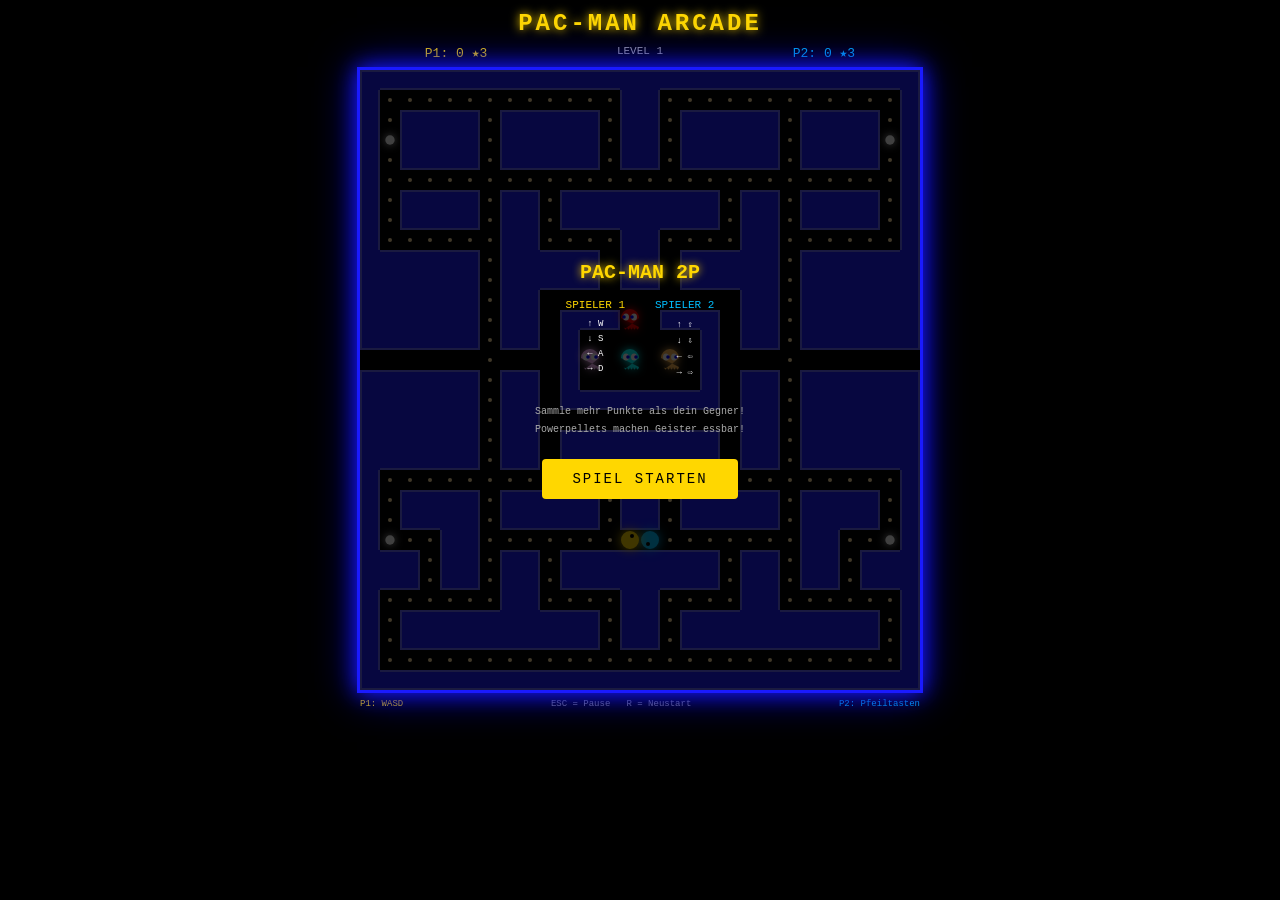
==== pacman.html @ 54b146ce "Add 2-player Pacman arcade game (browser-playable) Single-file HTML/CSS/JS implementation of a class" ====
<!DOCTYPE html>
<html lang="de">
<head>
<meta charset="UTF-8">
<meta name="viewport" content="width=device-width, initial-scale=1.0">
<title>Pacman Arcade - 2 Spieler</title>
<style>
  * { margin: 0; padding: 0; box-sizing: border-box; }
  body {
    background: #000;
    display: flex;
    flex-direction: column;
    align-items: center;
    justify-content: flex-start;
    min-height: 100vh;
    font-family: 'Press Start 2P', 'Courier New', monospace;
    color: #fff;
    padding: 10px;
  }
  h1 {
    color: #FFD700;
    font-size: 24px;
    text-align: center;
    margin-bottom: 8px;
    text-shadow: 0 0 10px #FFD700;
    letter-spacing: 3px;
  }
  #scoreboard {
    display: flex;
    justify-content: space-around;
    width: 560px;
    margin-bottom: 6px;
    font-size: 13px;
  }
  .player1-score { color: #FFD700; }
  .player2-score { color: #00BFFF; }
  #game-container {
    position: relative;
    border: 3px solid #1a1aff;
    box-shadow: 0 0 20px #1a1aff, 0 0 40px #0000aa;
  }
  canvas { display: block; }
  #overlay {
    position: absolute;
    top: 0; left: 0; right: 0; bottom: 0;
    display: flex;
    flex-direction: column;
    align-items: center;
    justify-content: center;
    background: rgba(0,0,0,0.75);
    z-index: 10;
  }
  #overlay h2 {
    font-size: 20px;
    margin-bottom: 15px;
    color: #FFD700;
    text-shadow: 0 0 8px #FFD700;
  }
  #overlay .subtitle {
    font-size: 10px;
    color: #aaa;
    margin-bottom: 20px;
    line-height: 1.8;
    text-align: center;
  }
  #overlay .controls-info {
    display: flex;
    gap: 30px;
    margin-bottom: 20px;
    font-size: 9px;
  }
  .ctrl-block { text-align: center; }
  .ctrl-block span { display: block; margin-bottom: 5px; }
  .ctrl-block .player-label { font-size: 11px; margin-bottom: 8px; }
  #start-btn {
    background: #FFD700;
    color: #000;
    border: none;
    padding: 12px 30px;
    font-size: 14px;
    font-family: inherit;
    cursor: pointer;
    border-radius: 4px;
    letter-spacing: 2px;
    text-transform: uppercase;
    transition: all 0.2s;
  }
  #start-btn:hover { background: #fff; box-shadow: 0 0 15px #FFD700; }
  #controls-bar {
    display: flex;
    justify-content: space-between;
    width: 560px;
    margin-top: 6px;
    font-size: 9px;
    color: #555;
  }
  .p1-ctrl { color: #FFD700; }
  .p2-ctrl { color: #00BFFF; }
  #level-display {
    text-align: center;
    font-size: 11px;
    color: #aaa;
    margin-bottom: 4px;
  }
</style>
</head>
<body>
<h1>PAC-MAN ARCADE</h1>
<div id="scoreboard">
  <div class="player1-score">P1: <span id="score1">0</span> &#9733;<span id="lives1">3</span></div>
  <div id="level-display">LEVEL <span id="level-num">1</span></div>
  <div class="player2-score">P2: <span id="score2">0</span> &#9733;<span id="lives2">3</span></div>
</div>
<div id="game-container">
  <canvas id="gameCanvas" width="560" height="620"></canvas>
  <div id="overlay">
    <h2>PAC-MAN 2P</h2>
    <div class="controls-info">
      <div class="ctrl-block">
        <span class="player-label" style="color:#FFD700">SPIELER 1</span>
        <span>&#8593; W</span>
        <span>&#8595; S</span>
        <span>&#8592; A</span>
        <span>&#8594; D</span>
      </div>
      <div class="ctrl-block">
        <span class="player-label" style="color:#00BFFF">SPIELER 2</span>
        <span>&#8593; &#8679;</span>
        <span>&#8595; &#8681;</span>
        <span>&#8592; &#8678;</span>
        <span>&#8594; &#8680;</span>
      </div>
    </div>
    <div class="subtitle">Sammle mehr Punkte als dein Gegner!<br>Powerpellets machen Geister essbar!</div>
    <button id="start-btn" onclick="startGame()">SPIEL STARTEN</button>
  </div>
</div>
<div id="controls-bar">
  <span class="p1-ctrl">P1: WASD</span>
  <span style="color:#888">ESC = Pause &nbsp; R = Neustart</span>
  <span class="p2-ctrl">P2: Pfeiltasten</span>
</div>

<script>
const canvas = document.getElementById('gameCanvas');
const ctx = canvas.getContext('2d');
const TILE = 20;
const COLS = 28;
const ROWS = 31;

// 0=empty, 1=wall, 2=dot, 3=power, 4=ghost-house, 5=empty-no-dot
const MAP_TEMPLATE = [
  [1,1,1,1,1,1,1,1,1,1,1,1,1,1,1,1,1,1,1,1,1,1,1,1,1,1,1,1],
  [1,2,2,2,2,2,2,2,2,2,2,2,2,1,1,2,2,2,2,2,2,2,2,2,2,2,2,1],
  [1,2,1,1,1,1,2,1,1,1,1,1,2,1,1,2,1,1,1,1,1,2,1,1,1,1,2,1],
  [1,3,1,1,1,1,2,1,1,1,1,1,2,1,1,2,1,1,1,1,1,2,1,1,1,1,3,1],
  [1,2,1,1,1,1,2,1,1,1,1,1,2,1,1,2,1,1,1,1,1,2,1,1,1,1,2,1],
  [1,2,2,2,2,2,2,2,2,2,2,2,2,2,2,2,2,2,2,2,2,2,2,2,2,2,2,1],
  [1,2,1,1,1,1,2,1,1,2,1,1,1,1,1,1,1,1,2,1,1,2,1,1,1,1,2,1],
  [1,2,1,1,1,1,2,1,1,2,1,1,1,1,1,1,1,1,2,1,1,2,1,1,1,1,2,1],
  [1,2,2,2,2,2,2,1,1,2,2,2,2,1,1,2,2,2,2,1,1,2,2,2,2,2,2,1],
  [1,1,1,1,1,1,2,1,1,1,1,1,5,1,1,5,1,1,1,1,1,2,1,1,1,1,1,1],
  [1,1,1,1,1,1,2,1,1,1,1,1,5,1,1,5,1,1,1,1,1,2,1,1,1,1,1,1],
  [1,1,1,1,1,1,2,1,1,5,5,5,5,5,5,5,5,5,5,1,1,2,1,1,1,1,1,1],
  [1,1,1,1,1,1,2,1,1,5,1,1,1,4,4,1,1,1,5,1,1,2,1,1,1,1,1,1],
  [1,1,1,1,1,1,2,1,1,5,1,4,4,4,4,4,4,1,5,1,1,2,1,1,1,1,1,1],
  [5,5,5,5,5,5,2,5,5,5,1,4,4,4,4,4,4,1,5,5,5,2,5,5,5,5,5,5],
  [1,1,1,1,1,1,2,1,1,5,1,4,4,4,4,4,4,1,5,1,1,2,1,1,1,1,1,1],
  [1,1,1,1,1,1,2,1,1,5,1,1,1,1,1,1,1,1,5,1,1,2,1,1,1,1,1,1],
  [1,1,1,1,1,1,2,1,1,5,5,5,5,5,5,5,5,5,5,1,1,2,1,1,1,1,1,1],
  [1,1,1,1,1,1,2,1,1,5,1,1,1,1,1,1,1,1,5,1,1,2,1,1,1,1,1,1],
  [1,1,1,1,1,1,2,1,1,5,1,1,1,1,1,1,1,1,5,1,1,2,1,1,1,1,1,1],
  [1,2,2,2,2,2,2,2,2,2,2,2,2,1,1,2,2,2,2,2,2,2,2,2,2,2,2,1],
  [1,2,1,1,1,1,2,1,1,1,1,1,2,1,1,2,1,1,1,1,1,2,1,1,1,1,2,1],
  [1,2,1,1,1,1,2,1,1,1,1,1,2,1,1,2,1,1,1,1,1,2,1,1,1,1,2,1],
  [1,3,2,2,1,1,2,2,2,2,2,2,2,5,5,2,2,2,2,2,2,2,1,1,2,2,3,1],
  [1,1,1,2,1,1,2,1,1,2,1,1,1,1,1,1,1,1,2,1,1,2,1,1,2,1,1,1],
  [1,1,1,2,1,1,2,1,1,2,1,1,1,1,1,1,1,1,2,1,1,2,1,1,2,1,1,1],
  [1,2,2,2,2,2,2,1,1,2,2,2,2,1,1,2,2,2,2,1,1,2,2,2,2,2,2,1],
  [1,2,1,1,1,1,1,1,1,1,1,1,2,1,1,2,1,1,1,1,1,1,1,1,1,1,2,1],
  [1,2,1,1,1,1,1,1,1,1,1,1,2,1,1,2,1,1,1,1,1,1,1,1,1,1,2,1],
  [1,2,2,2,2,2,2,2,2,2,2,2,2,2,2,2,2,2,2,2,2,2,2,2,2,2,2,1],
  [1,1,1,1,1,1,1,1,1,1,1,1,1,1,1,1,1,1,1,1,1,1,1,1,1,1,1,1],
];

let map = [];
let totalDots = 0;
let dotsEaten = 0;
let level = 1;
let gameRunning = false;
let paused = false;
let animFrame = null;
let lastTime = 0;

// Players
let p1, p2;
// Ghosts
let ghosts = [];

const GHOST_COLORS = ['#FF0000','#FFB8FF','#00FFFF','#FFB852'];
const GHOST_NAMES = ['Blinky','Pinky','Inky','Clyde'];

function initMap() {
  map = MAP_TEMPLATE.map(row => [...row]);
  totalDots = 0;
  dotsEaten = 0;
  for (let r = 0; r < ROWS; r++)
    for (let c = 0; c < COLS; c++)
      if (map[r][c] === 2 || map[r][c] === 3) totalDots++;
}

function createPlayer(col, row, color, keyUp, keyDown, keyLeft, keyRight) {
  return {
    x: col * TILE + TILE/2, y: row * TILE + TILE/2,
    col, row,
    dir: {x:0,y:0}, nextDir: {x:0,y:0},
    color, speed: 2,
    score: 0, lives: 3,
    dead: false, deathTimer: 0,
    mouthAngle: 0, mouthDir: 1,
    powerTimer: 0,
    keyUp, keyDown, keyLeft, keyRight,
    respawnCol: col, respawnRow: row,
    moving: false
  };
}

function createGhost(col, row, color, name, idx) {
  return {
    x: col * TILE + TILE/2, y: row * TILE + TILE/2,
    col, row,
    dir: {x:1,y:0},
    color, name, idx,
    speed: 1.5,
    mode: 'scatter', // scatter, chase, frightened, eaten
    modeTimer: 0,
    homeCol: col, homeRow: row,
    inHouse: true, houseTimer: idx * 80,
    dotCount: 0
  };
}

function initEntities() {
  p1 = createPlayer(13, 23, '#FFD700', 'w','s','a','d');
  p2 = createPlayer(14, 23, '#00BFFF', 'ArrowUp','ArrowDown','ArrowLeft','ArrowRight');
  p2.dir = {x:-1,y:0};

  ghosts = [
    createGhost(13, 13, '#FF0000', 'Blinky', 0),
    createGhost(11, 14, '#FFB8FF', 'Pinky',  1),
    createGhost(13, 14, '#00FFFF', 'Inky',   2),
    createGhost(15, 14, '#FFB852', 'Clyde',  3),
  ];
  ghosts[0].inHouse = false;
  ghosts[0].dir = {x:-1,y:0};
  ghosts[0].houseTimer = 0;
  ghosts[0].y = 12 * TILE + TILE/2;
  ghosts[0].row = 12;
}

const keysDown = new Set();
document.addEventListener('keydown', e => {
  keysDown.add(e.key);
  if (e.key === 'Escape') { togglePause(); e.preventDefault(); }
  if (e.key === 'r' || e.key === 'R') { if(gameRunning) restartGame(); }
  if (['ArrowUp','ArrowDown','ArrowLeft','ArrowRight',' '].includes(e.key)) e.preventDefault();
});
document.addEventListener('keyup', e => keysDown.delete(e.key));

function tileAt(col, row) {
  if (row < 0 || row >= ROWS) return 1;
  // Tunnel wrap
  if (col < 0) col = COLS - 1;
  if (col >= COLS) col = 0;
  return map[row][col];
}

function isWalkable(col, row) {
  const t = tileAt(col, row);
  return t !== 1;
}

function isWalkableForGhost(col, row) {
  const t = tileAt(col, row);
  return t !== 1;
}

function colRowFromXY(x, y) {
  return { col: Math.floor(x / TILE), row: Math.floor(y / TILE) };
}

function centerOf(col, row) {
  return { x: col * TILE + TILE/2, y: row * TILE + TILE/2 };
}

function updatePlayer(p, dt) {
  if (p.dead) {
    p.deathTimer -= dt;
    if (p.deathTimer <= 0) {
      p.lives--;
      if (p.lives <= 0) {
        p.dead = true; p.deathTimer = Infinity;
        checkGameOver();
        return;
      }
      respawnPlayer(p);
    }
    return;
  }

  // Read input
  if (keysDown.has(p.keyUp))    p.nextDir = {x:0,y:-1};
  if (keysDown.has(p.keyDown))  p.nextDir = {x:0,y:1};
  if (keysDown.has(p.keyLeft))  p.nextDir = {x:-1,y:0};
  if (keysDown.has(p.keyRight)) p.nextDir = {x:1,y:0};

  moveEntity(p, dt, true);

  // Animate mouth
  p.mouthAngle += p.mouthDir * dt * 4;
  if (p.mouthAngle > 0.4) p.mouthDir = -1;
  if (p.mouthAngle < 0.02) p.mouthDir = 1;

  // Eat dots
  const cr = colRowFromXY(p.x, p.y);
  const tile = tileAt(cr.col, cr.row);
  if (tile === 2) {
    map[cr.row][cr.col] = 5;
    p.score += 10;
    dotsEaten++;
  } else if (tile === 3) {
    map[cr.row][cr.col] = 5;
    p.score += 50;
    dotsEaten++;
    activatePower();
  }

  if (p.powerTimer > 0) p.powerTimer -= dt;

  // Wrap tunnel
  if (p.x < 0) p.x = COLS * TILE;
  if (p.x > COLS * TILE) p.x = 0;
}

function moveEntity(e, dt, isPlayer) {
  const speed = e.speed * TILE * dt;
  const cr = colRowFromXY(e.x, e.y);
  const cx = centerOf(cr.col, cr.row);

  // Snap to grid center when crossing tile boundary for direction changes
  const snapDist = speed + 1;

  if (isPlayer) {
    // Try next direction at grid center
    if (Math.abs(e.x - cx.x) < snapDist && Math.abs(e.y - cx.y) < snapDist) {
      const nc = cr.col + e.nextDir.x;
      const nr = cr.row + e.nextDir.y;
      if (isWalkable(nc, nr)) {
        e.dir = {...e.nextDir};
        e.x = cx.x; e.y = cx.y;
      }
    }
  }

  // Try current direction
  const nx = e.x + e.dir.x * speed;
  const ny = e.y + e.dir.y * speed;
  const ncol = Math.floor(nx / TILE);
  const nrow = Math.floor(ny / TILE);

  if (isPlayer ? isWalkable(ncol, nrow) : isWalkableForGhost(ncol, nrow)) {
    e.x = nx;
    e.y = ny;
  } else {
    // Snap to center
    if (e.dir.x !== 0) e.x = cx.x;
    if (e.dir.y !== 0) e.y = cx.y;
  }
}

function respawnPlayer(p) {
  p.x = p.respawnCol * TILE + TILE/2;
  p.y = p.respawnRow * TILE + TILE/2;
  p.dir = {x:0,y:0};
  p.nextDir = {x:0,y:0};
  p.dead = false;
  p.deathTimer = 0;
}

function activatePower() {
  const duration = 8 + level * 0.5;
  p1.powerTimer = duration;
  p2.powerTimer = duration;
  ghosts.forEach(g => {
    if (g.mode !== 'eaten') {
      g.mode = 'frightened';
      g.modeTimer = duration;
      g.dir = {x: -g.dir.x, y: -g.dir.y};
    }
  });
}

// Ghost AI
const SCATTER_TARGETS = [
  {col:25, row:0}, {col:2, row:0},
  {col:27, row:30}, {col:0, row:30}
];

function ghostTarget(g) {
  if (g.mode === 'scatter') return SCATTER_TARGETS[g.idx];
  if (g.mode === 'frightened') return null;
  // Chase
  const target_p = g.idx % 2 === 0 ? p1 : p2;
  const alive_p = !target_p.dead ? target_p : (g.idx % 2 === 0 ? p2 : p1);
  const pr = colRowFromXY(alive_p.x, alive_p.y);
  if (g.idx === 0) return pr; // Blinky: direct
  if (g.idx === 1) { // Pinky: 4 ahead
    return {col: pr.col + alive_p.dir.x * 4, row: pr.row + alive_p.dir.y * 4};
  }
  if (g.idx === 2) { // Inky: complex
    return {col: Math.max(0, pr.col - 2), row: Math.max(0, pr.row - 2)};
  }
  // Clyde: scatter if close
  const dx = pr.col - Math.floor(g.x/TILE);
  const dy = pr.row - Math.floor(g.y/TILE);
  if (dx*dx+dy*dy < 64) return SCATTER_TARGETS[3];
  return pr;
}

function updateGhost(g, dt) {
  if (g.inHouse) {
    g.houseTimer -= dt * 60;
    if (g.houseTimer <= 0) {
      g.inHouse = false;
      g.x = 13 * TILE + TILE/2;
      g.y = 11 * TILE + TILE/2;
      g.row = 11;
      g.dir = {x: -1, y: 0};
    } else {
      // Bounce in house
      g.y += g.dir.y * g.speed * TILE * dt;
      if (g.y > 15 * TILE || g.y < 13 * TILE) g.dir.y *= -1;
    }
    return;
  }

  if (g.mode === 'eaten') {
    g.speed = 4;
    // Go back to house
    const target = {col:13, row:14};
    moveGhostToTarget(g, target, dt);
    const cr = colRowFromXY(g.x, g.y);
    if (cr.col === target.col && cr.row === target.row) {
      g.mode = 'scatter';
      g.modeTimer = 7;
      g.speed = 1.5 + level * 0.1;
      g.inHouse = true;
      g.houseTimer = 40;
    }
    return;
  }

  if (g.mode === 'frightened') {
    g.modeTimer -= dt;
    if (g.modeTimer <= 0) {
      g.mode = 'scatter';
      g.modeTimer = 7;
    }
    g.speed = 1;
    moveGhostRandom(g, dt);
    return;
  }

  // Scatter / Chase mode cycling
  g.modeTimer -= dt;
  if (g.modeTimer <= 0) {
    g.mode = g.mode === 'scatter' ? 'chase' : 'scatter';
    g.modeTimer = g.mode === 'scatter' ? 7 : 20;
    g.dir = {x: -g.dir.x, y: -g.dir.y};
  }

  g.speed = 1.5 + level * 0.1;
  const target = ghostTarget(g);
  if (target) moveGhostToTarget(g, target, dt);
}

function moveGhostToTarget(g, target, dt) {
  const speed = g.speed * TILE * dt;
  const cr = colRowFromXY(g.x, g.y);
  const cx = centerOf(cr.col, cr.row);

  if (Math.abs(g.x - cx.x) < speed + 0.5 && Math.abs(g.y - cx.y) < speed + 0.5) {
    g.x = cx.x; g.y = cx.y;
    // Choose best direction at intersection
    const dirs = [{x:1,y:0},{x:-1,y:0},{x:0,y:1},{x:0,y:-1}];
    let bestDist = Infinity, bestDir = g.dir;
    for (const d of dirs) {
      if (d.x === -g.dir.x && d.y === -g.dir.y) continue; // no 180
      const nc = cr.col + d.x, nr = cr.row + d.y;
      if (!isWalkableForGhost(nc, nr)) continue;
      if (tileAt(nc, nr) === 4 && g.mode !== 'eaten') continue;
      const dx = nc - target.col, dy = nr - target.row;
      const dist = dx*dx + dy*dy;
      if (dist < bestDist) { bestDist = dist; bestDir = d; }
    }
    g.dir = bestDir;
  }

  const nx = g.x + g.dir.x * speed;
  const ny = g.y + g.dir.y * speed;
  const ncol = Math.floor(nx / TILE);
  const nrow = Math.floor(ny / TILE);
  if (isWalkableForGhost(ncol, nrow)) {
    g.x = nx; g.y = ny;
  } else {
    const cr2 = colRowFromXY(g.x, g.y);
    g.x = centerOf(cr2.col, cr2.row).x;
    g.y = centerOf(cr2.col, cr2.row).y;
  }

  // Tunnel wrap
  if (g.x < 0) g.x = COLS * TILE;
  if (g.x > COLS * TILE) g.x = 0;
}

function moveGhostRandom(g, dt) {
  const speed = g.speed * TILE * dt;
  const cr = colRowFromXY(g.x, g.y);
  const cx = centerOf(cr.col, cr.row);

  if (Math.abs(g.x - cx.x) < speed + 0.5 && Math.abs(g.y - cx.y) < speed + 0.5) {
    g.x = cx.x; g.y = cx.y;
    const dirs = [{x:1,y:0},{x:-1,y:0},{x:0,y:1},{x:0,y:-1}];
    const valid = dirs.filter(d => {
      if (d.x === -g.dir.x && d.y === -g.dir.y) return false;
      return isWalkableForGhost(cr.col + d.x, cr.row + d.y);
    });
    if (valid.length > 0) g.dir = valid[Math.floor(Math.random() * valid.length)];
  }

  const nx = g.x + g.dir.x * speed;
  const ny = g.y + g.dir.y * speed;
  if (isWalkableForGhost(Math.floor(nx/TILE), Math.floor(ny/TILE))) {
    g.x = nx; g.y = ny;
  }
  if (g.x < 0) g.x = COLS * TILE;
  if (g.x > COLS * TILE) g.x = 0;
}

function checkCollisions() {
  for (const g of ghosts) {
    if (g.inHouse) continue;
    for (const p of [p1, p2]) {
      if (p.dead || p.deathTimer > 0) continue;
      const dx = p.x - g.x, dy = p.y - g.y;
      if (dx*dx + dy*dy < (TILE*0.8)*(TILE*0.8)) {
        if (g.mode === 'frightened') {
          g.mode = 'eaten';
          g.speed = 4;
          const points = 200;
          p.score += points;
          showEatScore(g.x, g.y, points);
        } else if (g.mode !== 'eaten') {
          killPlayer(p);
        }
      }
    }
  }
}

const eatScores = [];
function showEatScore(x, y, pts) {
  eatScores.push({x, y, pts, timer: 1.5});
}

function killPlayer(p) {
  if (p.dead || p.deathTimer > 0) return;
  p.dead = true;
  p.deathTimer = 2;
  p.dir = {x:0,y:0};
}

function checkWin() {
  if (dotsEaten >= totalDots) {
    level++;
    document.getElementById('level-num').textContent = level;
    setTimeout(() => {
      initMap();
      initEntities();
      // Carry over scores and lives
    }, 1500);
  }
}

function checkGameOver() {
  if (p1.lives <= 0 && p2.lives <= 0) {
    gameRunning = false;
    showGameOver();
  }
}

let gameOverShown = false;
function showGameOver() {
  if (gameOverShown) return;
  gameOverShown = true;
  const ov = document.getElementById('overlay');
  const winner = p1.score > p2.score ? 'SPIELER 1' : p2.score > p1.score ? 'SPIELER 2' : 'UNENTSCHIEDEN';
  const color = p1.score > p2.score ? '#FFD700' : p2.score > p1.score ? '#00BFFF' : '#fff';
  ov.innerHTML = `
    <h2>GAME OVER</h2>
    <div class="subtitle" style="font-size:14px;color:${color};margin-bottom:15px">${winner} GEWINNT!</div>
    <div class="subtitle">P1: ${p1.score} Punkte<br>P2: ${p2.score} Punkte</div>
    <button id="start-btn" onclick="restartGame()" style="margin-top:20px">NOCHMAL SPIELEN</button>
  `;
  ov.style.display = 'flex';
}

function togglePause() {
  if (!gameRunning) return;
  paused = !paused;
  if (!paused) {
    lastTime = performance.now();
    animFrame = requestAnimationFrame(loop);
  }
}

function startGame() {
  document.getElementById('overlay').style.display = 'none';
  gameOverShown = false;
  level = 1;
  document.getElementById('level-num').textContent = level;
  initMap();
  initEntities();
  gameRunning = true;
  paused = false;
  lastTime = performance.now();
  if (animFrame) cancelAnimationFrame(animFrame);
  animFrame = requestAnimationFrame(loop);
}

function restartGame() {
  document.getElementById('overlay').style.display = 'none';
  gameOverShown = false;
  level = 1;
  document.getElementById('level-num').textContent = level;
  initMap();
  initEntities();
  gameRunning = true;
  paused = false;
  lastTime = performance.now();
  if (animFrame) cancelAnimationFrame(animFrame);
  animFrame = requestAnimationFrame(loop);
}

function loop(timestamp) {
  if (!gameRunning || paused) return;
  const dt = Math.min((timestamp - lastTime) / 1000, 0.05);
  lastTime = timestamp;

  update(dt);
  render();

  document.getElementById('score1').textContent = p1.score;
  document.getElementById('score2').textContent = p2.score;
  document.getElementById('lives1').textContent = '♥'.repeat(Math.max(0, p1.lives));
  document.getElementById('lives2').textContent = '♥'.repeat(Math.max(0, p2.lives));

  animFrame = requestAnimationFrame(loop);
}

function update(dt) {
  updatePlayer(p1, dt);
  updatePlayer(p2, dt);
  for (const g of ghosts) updateGhost(g, dt);
  checkCollisions();
  checkWin();
  for (let i = eatScores.length-1; i >= 0; i--) {
    eatScores[i].timer -= dt;
    eatScores[i].y -= 20 * dt;
    if (eatScores[i].timer <= 0) eatScores.splice(i, 1);
  }
}

// --- Rendering ---
function render() {
  ctx.fillStyle = '#000';
  ctx.fillRect(0, 0, canvas.width, canvas.height);

  drawMap();
  drawGhosts();
  drawPlayer(p2);
  drawPlayer(p1);
  drawEatScores();

  if (paused) {
    ctx.fillStyle = 'rgba(0,0,0,0.5)';
    ctx.fillRect(0, 0, canvas.width, canvas.height);
    ctx.fillStyle = '#FFD700';
    ctx.font = 'bold 20px monospace';
    ctx.textAlign = 'center';
    ctx.fillText('PAUSE', canvas.width/2, canvas.height/2);
    ctx.textAlign = 'left';
  }
}

function drawMap() {
  for (let r = 0; r < ROWS; r++) {
    for (let c = 0; c < COLS; c++) {
      const t = map[r][c];
      const x = c * TILE, y = r * TILE;

      if (t === 1) {
        drawWall(c, r);
      } else if (t === 2) {
        ctx.fillStyle = '#FFE0A0';
        ctx.beginPath();
        ctx.arc(x + TILE/2, y + TILE/2, 2, 0, Math.PI*2);
        ctx.fill();
      } else if (t === 3) {
        const pulse = 0.5 + 0.5 * Math.sin(Date.now() / 200);
        const r2 = 4 + pulse * 2;
        ctx.shadowColor = '#fff';
        ctx.shadowBlur = 8;
        ctx.fillStyle = '#fff';
        ctx.beginPath();
        ctx.arc(x + TILE/2, y + TILE/2, r2, 0, Math.PI*2);
        ctx.fill();
        ctx.shadowBlur = 0;
      }
    }
  }
}

function drawWall(c, r) {
  const x = c * TILE, y = r * TILE;
  ctx.fillStyle = '#1a1aff';
  ctx.fillRect(x, y, TILE, TILE);

  // Draw smooth edges
  ctx.strokeStyle = '#4444ff';
  ctx.lineWidth = 1.5;

  const top    = r > 0 && map[r-1][c] === 1;
  const bot    = r < ROWS-1 && map[r+1][c] === 1;
  const left   = c > 0 && map[r][c-1] === 1;
  const right  = c < COLS-1 && map[r][c+1] === 1;

  ctx.strokeStyle = '#6666ff';
  ctx.lineWidth = 2;

  if (!top) {
    ctx.beginPath();
    ctx.moveTo(x, y+1); ctx.lineTo(x+TILE, y+1);
    ctx.stroke();
  }
  if (!bot) {
    ctx.beginPath();
    ctx.moveTo(x, y+TILE-1); ctx.lineTo(x+TILE, y+TILE-1);
    ctx.stroke();
  }
  if (!left) {
    ctx.beginPath();
    ctx.moveTo(x+1, y); ctx.lineTo(x+1, y+TILE);
    ctx.stroke();
  }
  if (!right) {
    ctx.beginPath();
    ctx.moveTo(x+TILE-1, y); ctx.lineTo(x+TILE-1, y+TILE);
    ctx.stroke();
  }
}

function drawPlayer(p) {
  if (p.lives <= 0) return;

  ctx.save();
  ctx.translate(p.x, p.y);

  if (p.dead && p.deathTimer > 0) {
    // Death animation
    const progress = 1 - p.deathTimer / 2;
    const startAngle = progress * Math.PI;
    ctx.fillStyle = p.color;
    ctx.shadowColor = p.color;
    ctx.shadowBlur = 10;
    ctx.beginPath();
    ctx.moveTo(0, 0);
    ctx.arc(0, 0, TILE/2 - 1, startAngle, Math.PI * 2 - startAngle);
    ctx.closePath();
    ctx.fill();
    ctx.restore();
    return;
  }

  // Rotation
  const angle = Math.atan2(p.dir.y, p.dir.x);
  ctx.rotate(angle);

  const mouth = p.mouthAngle * Math.PI;
  ctx.fillStyle = p.color;
  ctx.shadowColor = p.color;
  ctx.shadowBlur = 12;
  ctx.beginPath();
  ctx.moveTo(0, 0);
  ctx.arc(0, 0, TILE/2 - 1, mouth, Math.PI * 2 - mouth);
  ctx.closePath();
  ctx.fill();

  // Eye
  ctx.shadowBlur = 0;
  ctx.fillStyle = '#000';
  ctx.beginPath();
  ctx.arc(2, -4, 2, 0, Math.PI*2);
  ctx.fill();

  ctx.restore();
}

function drawGhosts() {
  for (const g of ghosts) {
    if (g.inHouse) {
      drawGhost(g);
      continue;
    }
    drawGhost(g);
  }
}

function drawGhost(g) {
  ctx.save();
  ctx.translate(g.x, g.y);

  let color = g.color;
  let frightFlash = false;

  if (g.mode === 'frightened') {
    if (g.modeTimer > 2 || Math.floor(Date.now()/250) % 2 === 0) {
      color = '#0000CC';
    } else {
      color = '#fff';
      frightFlash = true;
    }
  } else if (g.mode === 'eaten') {
    // Just eyes
    drawGhostEyes(g.dir);
    ctx.restore();
    return;
  }

  const r = TILE/2 - 1;
  ctx.shadowColor = color;
  ctx.shadowBlur = 8;
  ctx.fillStyle = color;

  // Body
  ctx.beginPath();
  ctx.arc(0, -2, r, Math.PI, 0);
  // Wavy bottom
  const waves = 3;
  const waveW = (r * 2) / waves;
  for (let i = 0; i < waves; i++) {
    const wx = -r + waveW * i + waveW/2;
    const wy = r - 2;
    ctx.quadraticCurveTo(wx - waveW/4, wy + 5, wx, wy);
    ctx.quadraticCurveTo(wx + waveW/4, wy + 5, wx + waveW/2, wy);
  }
  ctx.closePath();
  ctx.fill();

  ctx.shadowBlur = 0;
  drawGhostEyes(g.dir, frightFlash || g.mode === 'frightened');
  ctx.restore();
}

function drawGhostEyes(dir, fright = false) {
  if (fright) {
    // Frightened face
    ctx.fillStyle = '#fff';
    ctx.beginPath();
    ctx.arc(-4, -3, 2.5, 0, Math.PI*2);
    ctx.arc(4, -3, 2.5, 0, Math.PI*2);
    ctx.fill();
    ctx.fillStyle = '#fff';
    ctx.beginPath();
    // Wavy mouth
    ctx.arc(-3, 3, 1.5, 0, Math.PI);
    ctx.arc(0, 3, 1.5, Math.PI, 0);
    ctx.arc(3, 3, 1.5, 0, Math.PI);
    ctx.fill();
    return;
  }

  const eyeOffX = dir.x * 2;
  const eyeOffY = dir.y * 2;

  // White eyes
  ctx.fillStyle = '#fff';
  ctx.beginPath();
  ctx.ellipse(-4, -3, 3, 3.5, 0, 0, Math.PI*2);
  ctx.ellipse(4, -3, 3, 3.5, 0, 0, Math.PI*2);
  ctx.fill();

  // Pupils
  ctx.fillStyle = '#00f';
  ctx.beginPath();
  ctx.arc(-4 + eyeOffX, -3 + eyeOffY, 1.8, 0, Math.PI*2);
  ctx.arc(4 + eyeOffX, -3 + eyeOffY, 1.8, 0, Math.PI*2);
  ctx.fill();
}

function drawEatScores() {
  for (const s of eatScores) {
    ctx.fillStyle = '#0ff';
    ctx.font = 'bold 12px monospace';
    ctx.textAlign = 'center';
    ctx.fillText(s.pts, s.x, s.y);
    ctx.textAlign = 'left';
  }
}

// Init and show start screen
initMap();
initEntities();
render();
</script>
</body>
</html>
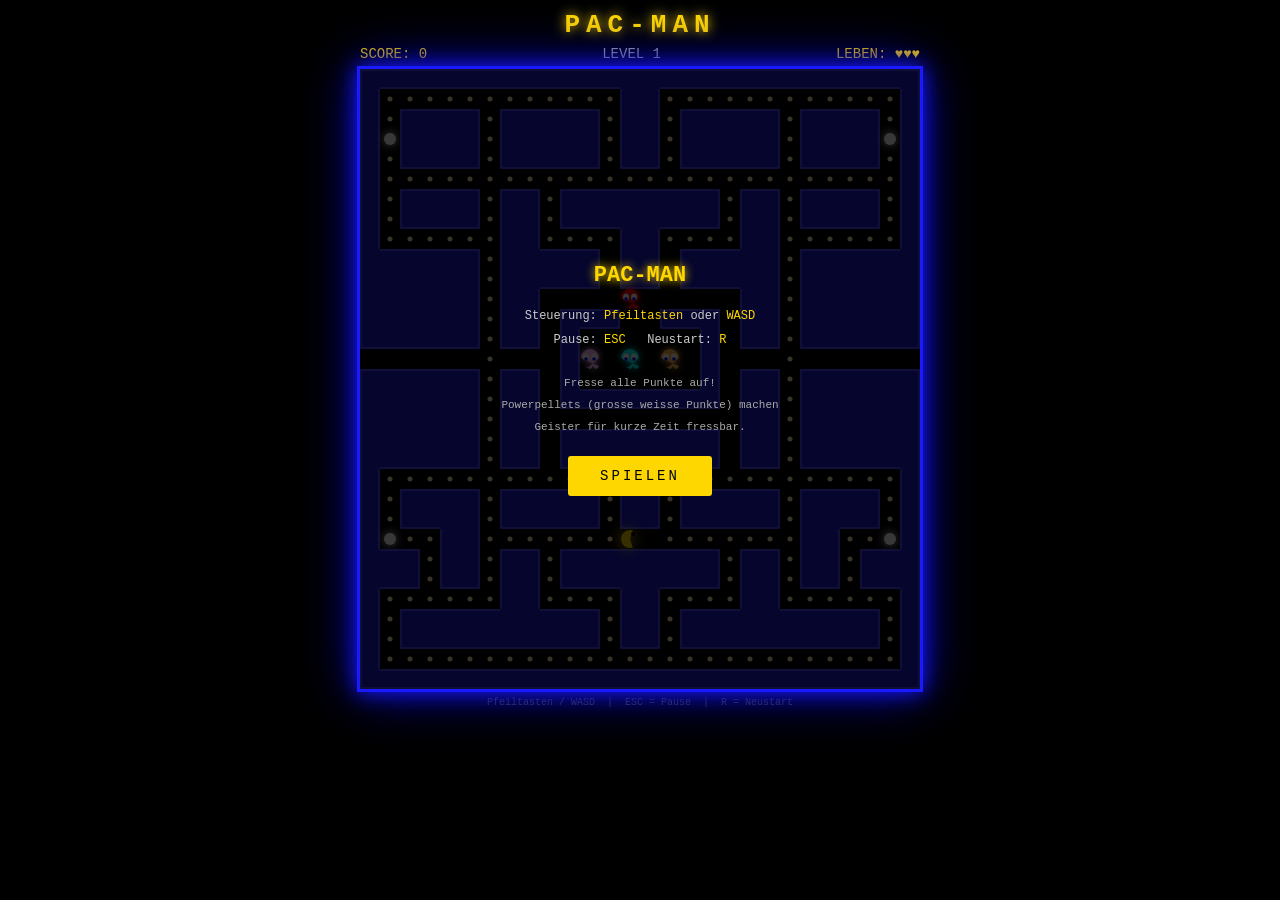
==== commit 4eaf42f8: "Rework to single-player with fixed arrow key controls Remove second player entirely. Both arrow keys" ====
--- a/pacman.html
+++ b/pacman.html
@@ -3,7 +3,7 @@
 <head>
 <meta charset="UTF-8">
 <meta name="viewport" content="width=device-width, initial-scale=1.0">
-<title>Pacman Arcade - 2 Spieler</title>
+<title>Pacman Arcade</title>
 <style>
   * { margin: 0; padding: 0; box-sizing: border-box; }
   body {
@@ -13,143 +13,94 @@
     align-items: center;
     justify-content: flex-start;
     min-height: 100vh;
-    font-family: 'Press Start 2P', 'Courier New', monospace;
+    font-family: 'Courier New', monospace;
     color: #fff;
     padding: 10px;
   }
   h1 {
     color: #FFD700;
-    font-size: 24px;
-    text-align: center;
-    margin-bottom: 8px;
-    text-shadow: 0 0 10px #FFD700;
-    letter-spacing: 3px;
-  }
-  #scoreboard {
+    font-size: 26px;
+    letter-spacing: 6px;
+    text-shadow: 0 0 12px #FFD700;
+    margin-bottom: 6px;
+  }
+  #hud {
     display: flex;
-    justify-content: space-around;
+    justify-content: space-between;
+    align-items: center;
     width: 560px;
-    margin-bottom: 6px;
-    font-size: 13px;
-  }
-  .player1-score { color: #FFD700; }
-  .player2-score { color: #00BFFF; }
-  #game-container {
+    margin-bottom: 4px;
+    font-size: 14px;
+  }
+  #score-label { color: #FFD700; }
+  #level-label { color: #aaa; }
+  #lives-label { color: #FFD700; }
+  #game-wrap {
     position: relative;
     border: 3px solid #1a1aff;
-    box-shadow: 0 0 20px #1a1aff, 0 0 40px #0000aa;
+    box-shadow: 0 0 20px #1a1aff, 0 0 50px #0000aa;
   }
   canvas { display: block; }
   #overlay {
     position: absolute;
-    top: 0; left: 0; right: 0; bottom: 0;
+    inset: 0;
     display: flex;
     flex-direction: column;
     align-items: center;
     justify-content: center;
-    background: rgba(0,0,0,0.75);
+    background: rgba(0,0,0,0.78);
     z-index: 10;
   }
-  #overlay h2 {
-    font-size: 20px;
-    margin-bottom: 15px;
-    color: #FFD700;
-    text-shadow: 0 0 8px #FFD700;
-  }
-  #overlay .subtitle {
-    font-size: 10px;
-    color: #aaa;
-    margin-bottom: 20px;
-    line-height: 1.8;
-    text-align: center;
-  }
-  #overlay .controls-info {
-    display: flex;
-    gap: 30px;
-    margin-bottom: 20px;
-    font-size: 9px;
-  }
-  .ctrl-block { text-align: center; }
-  .ctrl-block span { display: block; margin-bottom: 5px; }
-  .ctrl-block .player-label { font-size: 11px; margin-bottom: 8px; }
+  #overlay h2 { font-size: 22px; color: #FFD700; text-shadow: 0 0 10px #FFD700; margin-bottom: 16px; }
+  #overlay .info { font-size: 11px; color: #aaa; line-height: 2; text-align: center; margin-bottom: 18px; }
+  #overlay .ctrl { font-size: 12px; color: #ccc; margin-bottom: 20px; line-height: 2; text-align: center; }
+  #overlay .ctrl span { color: #FFD700; }
   #start-btn {
-    background: #FFD700;
-    color: #000;
-    border: none;
-    padding: 12px 30px;
-    font-size: 14px;
-    font-family: inherit;
-    cursor: pointer;
-    border-radius: 4px;
-    letter-spacing: 2px;
-    text-transform: uppercase;
-    transition: all 0.2s;
-  }
-  #start-btn:hover { background: #fff; box-shadow: 0 0 15px #FFD700; }
-  #controls-bar {
-    display: flex;
-    justify-content: space-between;
-    width: 560px;
-    margin-top: 6px;
-    font-size: 9px;
-    color: #555;
-  }
-  .p1-ctrl { color: #FFD700; }
-  .p2-ctrl { color: #00BFFF; }
-  #level-display {
-    text-align: center;
-    font-size: 11px;
-    color: #aaa;
-    margin-bottom: 4px;
-  }
+    background: #FFD700; color: #000; border: none;
+    padding: 12px 32px; font-size: 14px; font-family: inherit;
+    cursor: pointer; letter-spacing: 3px; text-transform: uppercase;
+    border-radius: 3px; transition: all 0.15s;
+  }
+  #start-btn:hover { background: #fff; box-shadow: 0 0 16px #FFD700; }
+  #hint { margin-top: 5px; font-size: 10px; color: #444; text-align: center; width: 560px; }
 </style>
 </head>
 <body>
-<h1>PAC-MAN ARCADE</h1>
-<div id="scoreboard">
-  <div class="player1-score">P1: <span id="score1">0</span> &#9733;<span id="lives1">3</span></div>
-  <div id="level-display">LEVEL <span id="level-num">1</span></div>
-  <div class="player2-score">P2: <span id="score2">0</span> &#9733;<span id="lives2">3</span></div>
+<h1>PAC-MAN</h1>
+<div id="hud">
+  <div id="score-label">SCORE: <span id="score">0</span></div>
+  <div id="level-label">LEVEL <span id="lvl">1</span></div>
+  <div id="lives-label">LEBEN: <span id="lives">♥♥♥</span></div>
 </div>
-<div id="game-container">
-  <canvas id="gameCanvas" width="560" height="620"></canvas>
+<div id="game-wrap">
+  <canvas id="c" width="560" height="620"></canvas>
   <div id="overlay">
-    <h2>PAC-MAN 2P</h2>
-    <div class="controls-info">
-      <div class="ctrl-block">
-        <span class="player-label" style="color:#FFD700">SPIELER 1</span>
-        <span>&#8593; W</span>
-        <span>&#8595; S</span>
-        <span>&#8592; A</span>
-        <span>&#8594; D</span>
-      </div>
-      <div class="ctrl-block">
-        <span class="player-label" style="color:#00BFFF">SPIELER 2</span>
-        <span>&#8593; &#8679;</span>
-        <span>&#8595; &#8681;</span>
-        <span>&#8592; &#8678;</span>
-        <span>&#8594; &#8680;</span>
-      </div>
+    <h2>PAC-MAN</h2>
+    <div class="ctrl">
+      Steuerung: <span>Pfeiltasten</span> oder <span>WASD</span><br>
+      Pause: <span>ESC</span> &nbsp; Neustart: <span>R</span>
     </div>
-    <div class="subtitle">Sammle mehr Punkte als dein Gegner!<br>Powerpellets machen Geister essbar!</div>
-    <button id="start-btn" onclick="startGame()">SPIEL STARTEN</button>
+    <div class="info">
+      Fresse alle Punkte auf!<br>
+      Powerpellets (grosse weisse Punkte) machen<br>
+      Geister für kurze Zeit fressbar.
+    </div>
+    <button id="start-btn" onclick="startGame()">SPIELEN</button>
   </div>
 </div>
-<div id="controls-bar">
-  <span class="p1-ctrl">P1: WASD</span>
-  <span style="color:#888">ESC = Pause &nbsp; R = Neustart</span>
-  <span class="p2-ctrl">P2: Pfeiltasten</span>
-</div>
+<div id="hint">Pfeiltasten / WASD &nbsp;|&nbsp; ESC = Pause &nbsp;|&nbsp; R = Neustart</div>
 
 <script>
-const canvas = document.getElementById('gameCanvas');
+const canvas = document.getElementById('c');
 const ctx = canvas.getContext('2d');
+
 const TILE = 20;
 const COLS = 28;
 const ROWS = 31;
-
-// 0=empty, 1=wall, 2=dot, 3=power, 4=ghost-house, 5=empty-no-dot
-const MAP_TEMPLATE = [
+const TURN_THRESHOLD = 8; // px - how close to tile center to allow direction change
+
+// Tile types: 0=empty, 1=wall, 2=dot, 3=power pellet, 4=ghost house, 5=walkable/no-dot
+const MAP_BASE = [
   [1,1,1,1,1,1,1,1,1,1,1,1,1,1,1,1,1,1,1,1,1,1,1,1,1,1,1,1],
   [1,2,2,2,2,2,2,2,2,2,2,2,2,1,1,2,2,2,2,2,2,2,2,2,2,2,2,1],
   [1,2,1,1,1,1,2,1,1,1,1,1,2,1,1,2,1,1,1,1,1,2,1,1,1,1,2,1],
@@ -191,426 +142,372 @@
 let paused = false;
 let animFrame = null;
 let lastTime = 0;
-
-// Players
-let p1, p2;
-// Ghosts
-let ghosts = [];
-
-const GHOST_COLORS = ['#FF0000','#FFB8FF','#00FFFF','#FFB852'];
-const GHOST_NAMES = ['Blinky','Pinky','Inky','Clyde'];
-
+let player, ghosts;
+const eatScores = [];
+
+// --- Map helpers ---
 function initMap() {
-  map = MAP_TEMPLATE.map(row => [...row]);
-  totalDots = 0;
-  dotsEaten = 0;
+  map = MAP_BASE.map(r => [...r]);
+  totalDots = 0; dotsEaten = 0;
   for (let r = 0; r < ROWS; r++)
     for (let c = 0; c < COLS; c++)
       if (map[r][c] === 2 || map[r][c] === 3) totalDots++;
 }
 
-function createPlayer(col, row, color, keyUp, keyDown, keyLeft, keyRight) {
-  return {
-    x: col * TILE + TILE/2, y: row * TILE + TILE/2,
-    col, row,
-    dir: {x:0,y:0}, nextDir: {x:0,y:0},
-    color, speed: 2,
-    score: 0, lives: 3,
-    dead: false, deathTimer: 0,
-    mouthAngle: 0, mouthDir: 1,
-    powerTimer: 0,
-    keyUp, keyDown, keyLeft, keyRight,
-    respawnCol: col, respawnRow: row,
-    moving: false
-  };
-}
-
-function createGhost(col, row, color, name, idx) {
-  return {
-    x: col * TILE + TILE/2, y: row * TILE + TILE/2,
-    col, row,
-    dir: {x:1,y:0},
-    color, name, idx,
-    speed: 1.5,
-    mode: 'scatter', // scatter, chase, frightened, eaten
-    modeTimer: 0,
-    homeCol: col, homeRow: row,
-    inHouse: true, houseTimer: idx * 80,
-    dotCount: 0
-  };
-}
-
-function initEntities() {
-  p1 = createPlayer(13, 23, '#FFD700', 'w','s','a','d');
-  p2 = createPlayer(14, 23, '#00BFFF', 'ArrowUp','ArrowDown','ArrowLeft','ArrowRight');
-  p2.dir = {x:-1,y:0};
-
-  ghosts = [
-    createGhost(13, 13, '#FF0000', 'Blinky', 0),
-    createGhost(11, 14, '#FFB8FF', 'Pinky',  1),
-    createGhost(13, 14, '#00FFFF', 'Inky',   2),
-    createGhost(15, 14, '#FFB852', 'Clyde',  3),
-  ];
-  ghosts[0].inHouse = false;
-  ghosts[0].dir = {x:-1,y:0};
-  ghosts[0].houseTimer = 0;
-  ghosts[0].y = 12 * TILE + TILE/2;
-  ghosts[0].row = 12;
-}
-
-const keysDown = new Set();
-document.addEventListener('keydown', e => {
-  keysDown.add(e.key);
-  if (e.key === 'Escape') { togglePause(); e.preventDefault(); }
-  if (e.key === 'r' || e.key === 'R') { if(gameRunning) restartGame(); }
-  if (['ArrowUp','ArrowDown','ArrowLeft','ArrowRight',' '].includes(e.key)) e.preventDefault();
-});
-document.addEventListener('keyup', e => keysDown.delete(e.key));
-
 function tileAt(col, row) {
   if (row < 0 || row >= ROWS) return 1;
-  // Tunnel wrap
   if (col < 0) col = COLS - 1;
   if (col >= COLS) col = 0;
   return map[row][col];
 }
 
-function isWalkable(col, row) {
+// Player cannot walk through ghost house (4)
+function walkableForPlayer(col, row) {
   const t = tileAt(col, row);
-  return t !== 1;
-}
-
-function isWalkableForGhost(col, row) {
-  const t = tileAt(col, row);
-  return t !== 1;
-}
-
-function colRowFromXY(x, y) {
-  return { col: Math.floor(x / TILE), row: Math.floor(y / TILE) };
-}
-
-function centerOf(col, row) {
-  return { x: col * TILE + TILE/2, y: row * TILE + TILE/2 };
-}
-
-function updatePlayer(p, dt) {
-  if (p.dead) {
-    p.deathTimer -= dt;
-    if (p.deathTimer <= 0) {
+  return t !== 1 && t !== 4;
+}
+
+// Ghosts can walk through ghost house
+function walkableForGhost(col, row) {
+  return tileAt(col, row) !== 1;
+}
+
+// Nearest tile center to a pixel coordinate
+function nearestCol(x) { return Math.round((x - TILE/2) / TILE); }
+function nearestRow(y) { return Math.round((y - TILE/2) / TILE); }
+function centerX(col)  { return col * TILE + TILE/2; }
+function centerY(row)  { return row * TILE + TILE/2; }
+
+// --- Player ---
+function initPlayer() {
+  player = {
+    x: centerX(13), y: centerY(23),
+    dir: { x: 0, y: 0 },
+    wantDir: { x: -1, y: 0 },
+    speed: 2.2,            // tiles per second
+    score: 0, lives: 3,
+    dying: false, dyingTimer: 0,
+    mouthOpen: 0.4, mouthDir: 1,
+    powerTimer: 0,
+  };
+}
+
+// --- Ghosts ---
+const GHOST_DEF = [
+  { col: 13, row: 11, color: '#FF0000', name: 'Blinky', houseDelay: 0,   startOutside: true  },
+  { col: 11, row: 14, color: '#FFB8FF', name: 'Pinky',  houseDelay: 60,  startOutside: false },
+  { col: 13, row: 14, color: '#00FFFF', name: 'Inky',   houseDelay: 140, startOutside: false },
+  { col: 15, row: 14, color: '#FFB852', name: 'Clyde',  houseDelay: 220, startOutside: false },
+];
+const SCATTER_CORNERS = [
+  { col: 25, row: 0  },
+  { col: 2,  row: 0  },
+  { col: 27, row: 30 },
+  { col: 0,  row: 30 },
+];
+
+function initGhosts() {
+  ghosts = GHOST_DEF.map((def, i) => ({
+    x: centerX(def.col), y: centerY(def.row),
+    dir: { x: 0, y: 1 },
+    color: def.color, name: def.name, idx: i,
+    speed: 1.6,
+    mode: 'scatter',   // scatter | chase | frightened | eaten
+    modeTimer: 7,
+    inHouse: !def.startOutside,
+    houseTimer: def.houseDelay,
+    bounceDir: 1,
+  }));
+}
+
+// --- Input ---
+const keys = new Set();
+document.addEventListener('keydown', e => {
+  keys.add(e.key);
+  // Queue direction change immediately on keydown for responsive feel
+  if (e.key === 'ArrowUp'    || e.key === 'w') player && (player.wantDir = { x:0, y:-1 });
+  if (e.key === 'ArrowDown'  || e.key === 's') player && (player.wantDir = { x:0, y: 1 });
+  if (e.key === 'ArrowLeft'  || e.key === 'a') player && (player.wantDir = { x:-1,y: 0 });
+  if (e.key === 'ArrowRight' || e.key === 'd') player && (player.wantDir = { x: 1,y: 0 });
+  if (e.key === 'Escape') togglePause();
+  if (e.key === 'r' || e.key === 'R') gameRunning && restartGame();
+  if (['ArrowUp','ArrowDown','ArrowLeft','ArrowRight',' '].includes(e.key)) e.preventDefault();
+});
+document.addEventListener('keyup', e => keys.delete(e.key));
+
+// --- Player movement ---
+function movePlayer(dt) {
+  const p = player;
+  if (p.dying) {
+    p.dyingTimer -= dt;
+    if (p.dyingTimer <= 0) {
       p.lives--;
-      if (p.lives <= 0) {
-        p.dead = true; p.deathTimer = Infinity;
-        checkGameOver();
-        return;
-      }
-      respawnPlayer(p);
+      updateHUD();
+      if (p.lives <= 0) { gameOver(); return; }
+      respawnPlayer();
     }
     return;
   }
 
-  // Read input
-  if (keysDown.has(p.keyUp))    p.nextDir = {x:0,y:-1};
-  if (keysDown.has(p.keyDown))  p.nextDir = {x:0,y:1};
-  if (keysDown.has(p.keyLeft))  p.nextDir = {x:-1,y:0};
-  if (keysDown.has(p.keyRight)) p.nextDir = {x:1,y:0};
-
-  moveEntity(p, dt, true);
-
-  // Animate mouth
-  p.mouthAngle += p.mouthDir * dt * 4;
-  if (p.mouthAngle > 0.4) p.mouthDir = -1;
-  if (p.mouthAngle < 0.02) p.mouthDir = 1;
-
-  // Eat dots
-  const cr = colRowFromXY(p.x, p.y);
-  const tile = tileAt(cr.col, cr.row);
+  const speed = p.speed * TILE * dt;
+
+  // Find nearest tile center
+  const col = nearestCol(p.x);
+  const row = nearestRow(p.y);
+  const cx  = centerX(col);
+  const cy  = centerY(row);
+  const distX = Math.abs(p.x - cx);
+  const distY = Math.abs(p.y - cy);
+
+  // When close enough to a tile center, try to turn
+  if (distX <= TURN_THRESHOLD && distY <= TURN_THRESHOLD) {
+    const wd = p.wantDir;
+    const nc = col + wd.x, nr = row + wd.y;
+    if (walkableForPlayer(nc, nr)) {
+      p.dir = { ...wd };
+      // Snap perpendicular axis to center for clean turn
+      if (wd.x !== 0) p.y = cy;
+      if (wd.y !== 0) p.x = cx;
+    }
+  }
+
+  // Move in current direction
+  if (p.dir.x !== 0 || p.dir.y !== 0) {
+    const nx = p.x + p.dir.x * speed;
+    const ny = p.y + p.dir.y * speed;
+    const nc = Math.floor(nx / TILE);
+    const nr = Math.floor(ny / TILE);
+
+    if (walkableForPlayer(nc, nr)) {
+      p.x = nx;
+      p.y = ny;
+    } else {
+      // Blocked — snap to tile center so next frame gets a clean turn check
+      p.x = cx;
+      p.y = cy;
+    }
+  }
+
+  // Tunnel wrap
+  if (p.x < -TILE/2)             p.x = COLS * TILE - TILE/2;
+  if (p.x > COLS * TILE - TILE/2) p.x = TILE/2;
+
+  // Eat dots / power pellets
+  const tc = Math.floor(p.x / TILE);
+  const tr = Math.floor(p.y / TILE);
+  const tile = tileAt(tc, tr);
   if (tile === 2) {
-    map[cr.row][cr.col] = 5;
-    p.score += 10;
-    dotsEaten++;
+    map[tr][tc] = 5;
+    p.score += 10; dotsEaten++;
+    updateHUD();
   } else if (tile === 3) {
-    map[cr.row][cr.col] = 5;
-    p.score += 50;
-    dotsEaten++;
+    map[tr][tc] = 5;
+    p.score += 50; dotsEaten++;
+    updateHUD();
     activatePower();
   }
 
+  // Mouth animation
+  p.mouthOpen += p.mouthDir * dt * 3.5;
+  if (p.mouthOpen > 0.4) { p.mouthOpen = 0.4; p.mouthDir = -1; }
+  if (p.mouthOpen < 0.02){ p.mouthOpen = 0.02; p.mouthDir = 1; }
+
   if (p.powerTimer > 0) p.powerTimer -= dt;
-
-  // Wrap tunnel
-  if (p.x < 0) p.x = COLS * TILE;
-  if (p.x > COLS * TILE) p.x = 0;
-}
-
-function moveEntity(e, dt, isPlayer) {
-  const speed = e.speed * TILE * dt;
-  const cr = colRowFromXY(e.x, e.y);
-  const cx = centerOf(cr.col, cr.row);
-
-  // Snap to grid center when crossing tile boundary for direction changes
-  const snapDist = speed + 1;
-
-  if (isPlayer) {
-    // Try next direction at grid center
-    if (Math.abs(e.x - cx.x) < snapDist && Math.abs(e.y - cx.y) < snapDist) {
-      const nc = cr.col + e.nextDir.x;
-      const nr = cr.row + e.nextDir.y;
-      if (isWalkable(nc, nr)) {
-        e.dir = {...e.nextDir};
-        e.x = cx.x; e.y = cx.y;
-      }
-    }
-  }
-
-  // Try current direction
-  const nx = e.x + e.dir.x * speed;
-  const ny = e.y + e.dir.y * speed;
-  const ncol = Math.floor(nx / TILE);
-  const nrow = Math.floor(ny / TILE);
-
-  if (isPlayer ? isWalkable(ncol, nrow) : isWalkableForGhost(ncol, nrow)) {
-    e.x = nx;
-    e.y = ny;
-  } else {
-    // Snap to center
-    if (e.dir.x !== 0) e.x = cx.x;
-    if (e.dir.y !== 0) e.y = cx.y;
-  }
-}
-
-function respawnPlayer(p) {
-  p.x = p.respawnCol * TILE + TILE/2;
-  p.y = p.respawnRow * TILE + TILE/2;
-  p.dir = {x:0,y:0};
-  p.nextDir = {x:0,y:0};
-  p.dead = false;
-  p.deathTimer = 0;
-}
-
+}
+
+function respawnPlayer() {
+  player.x = centerX(13); player.y = centerY(23);
+  player.dir = { x:0, y:0 }; player.wantDir = { x:-1, y:0 };
+  player.dying = false; player.dyingTimer = 0;
+}
+
+function killPlayer() {
+  if (player.dying) return;
+  player.dying = true;
+  player.dyingTimer = 2;
+  player.dir = { x:0, y:0 };
+}
+
+// --- Power pellet ---
 function activatePower() {
-  const duration = 8 + level * 0.5;
-  p1.powerTimer = duration;
-  p2.powerTimer = duration;
+  const dur = Math.max(5, 8 - level * 0.4);
+  player.powerTimer = dur;
   ghosts.forEach(g => {
-    if (g.mode !== 'eaten') {
-      g.mode = 'frightened';
-      g.modeTimer = duration;
-      g.dir = {x: -g.dir.x, y: -g.dir.y};
-    }
+    if (g.inHouse || g.mode === 'eaten') return;
+    g.mode = 'frightened';
+    g.modeTimer = dur;
+    g.dir = { x: -g.dir.x, y: -g.dir.y };
   });
 }
 
-// Ghost AI
-const SCATTER_TARGETS = [
-  {col:25, row:0}, {col:2, row:0},
-  {col:27, row:30}, {col:0, row:30}
-];
-
-function ghostTarget(g) {
-  if (g.mode === 'scatter') return SCATTER_TARGETS[g.idx];
-  if (g.mode === 'frightened') return null;
-  // Chase
-  const target_p = g.idx % 2 === 0 ? p1 : p2;
-  const alive_p = !target_p.dead ? target_p : (g.idx % 2 === 0 ? p2 : p1);
-  const pr = colRowFromXY(alive_p.x, alive_p.y);
-  if (g.idx === 0) return pr; // Blinky: direct
-  if (g.idx === 1) { // Pinky: 4 ahead
-    return {col: pr.col + alive_p.dir.x * 4, row: pr.row + alive_p.dir.y * 4};
-  }
-  if (g.idx === 2) { // Inky: complex
-    return {col: Math.max(0, pr.col - 2), row: Math.max(0, pr.row - 2)};
-  }
-  // Clyde: scatter if close
-  const dx = pr.col - Math.floor(g.x/TILE);
-  const dy = pr.row - Math.floor(g.y/TILE);
-  if (dx*dx+dy*dy < 64) return SCATTER_TARGETS[3];
-  return pr;
-}
-
+// --- Ghost movement ---
 function updateGhost(g, dt) {
   if (g.inHouse) {
     g.houseTimer -= dt * 60;
+    // Bounce up/down in house
+    g.y += g.bounceDir * 0.5;
+    if (g.y > centerY(15)) g.bounceDir = -1;
+    if (g.y < centerY(13)) g.bounceDir =  1;
     if (g.houseTimer <= 0) {
       g.inHouse = false;
-      g.x = 13 * TILE + TILE/2;
-      g.y = 11 * TILE + TILE/2;
-      g.row = 11;
-      g.dir = {x: -1, y: 0};
-    } else {
-      // Bounce in house
-      g.y += g.dir.y * g.speed * TILE * dt;
-      if (g.y > 15 * TILE || g.y < 13 * TILE) g.dir.y *= -1;
+      g.x = centerX(13); g.y = centerY(11);
+      g.dir = { x: -1, y: 0 };
     }
     return;
   }
 
   if (g.mode === 'eaten') {
     g.speed = 4;
-    // Go back to house
-    const target = {col:13, row:14};
-    moveGhostToTarget(g, target, dt);
-    const cr = colRowFromXY(g.x, g.y);
-    if (cr.col === target.col && cr.row === target.row) {
-      g.mode = 'scatter';
-      g.modeTimer = 7;
-      g.speed = 1.5 + level * 0.1;
-      g.inHouse = true;
-      g.houseTimer = 40;
+    const target = { col: 13, row: 14 };
+    moveGhostToward(g, target, dt);
+    const col = nearestCol(g.x), row = nearestRow(g.y);
+    if (Math.abs(col - target.col) <= 1 && Math.abs(row - target.row) <= 1) {
+      g.mode = 'scatter'; g.modeTimer = 7;
+      g.speed = 1.6 + (level - 1) * 0.1;
+      g.inHouse = true; g.houseTimer = 60;
     }
     return;
   }
 
   if (g.mode === 'frightened') {
     g.modeTimer -= dt;
-    if (g.modeTimer <= 0) {
-      g.mode = 'scatter';
-      g.modeTimer = 7;
-    }
-    g.speed = 1;
+    g.speed = 1.0;
+    if (g.modeTimer <= 0) { g.mode = 'scatter'; g.modeTimer = 7; g.speed = 1.6 + (level-1)*0.1; }
     moveGhostRandom(g, dt);
     return;
   }
 
-  // Scatter / Chase mode cycling
   g.modeTimer -= dt;
   if (g.modeTimer <= 0) {
     g.mode = g.mode === 'scatter' ? 'chase' : 'scatter';
     g.modeTimer = g.mode === 'scatter' ? 7 : 20;
-    g.dir = {x: -g.dir.x, y: -g.dir.y};
-  }
-
-  g.speed = 1.5 + level * 0.1;
-  const target = ghostTarget(g);
-  if (target) moveGhostToTarget(g, target, dt);
-}
-
-function moveGhostToTarget(g, target, dt) {
+    g.dir = { x: -g.dir.x, y: -g.dir.y }; // reverse on mode switch
+  }
+
+  g.speed = 1.6 + (level - 1) * 0.1;
+  const target = ghostChaseTarget(g);
+  moveGhostToward(g, target, dt);
+}
+
+function ghostChaseTarget(g) {
+  if (g.mode === 'scatter') return SCATTER_CORNERS[g.idx];
+  const pc = nearestCol(player.x), pr = nearestRow(player.y);
+  if (g.idx === 0) return { col: pc, row: pr }; // Blinky: direct
+  if (g.idx === 1) return { col: pc + player.dir.x * 4, row: pr + player.dir.y * 4 }; // Pinky: ahead
+  if (g.idx === 2) {  // Inky: offset
+    return { col: Math.max(0, pc - 1), row: Math.max(0, pr - 1) };
+  }
+  // Clyde: scatter when close, else chase
+  const dx = pc - nearestCol(g.x), dy = pr - nearestRow(g.y);
+  return (dx*dx + dy*dy < 64) ? SCATTER_CORNERS[3] : { col: pc, row: pr };
+}
+
+function moveGhostToward(g, target, dt) {
   const speed = g.speed * TILE * dt;
-  const cr = colRowFromXY(g.x, g.y);
-  const cx = centerOf(cr.col, cr.row);
-
-  if (Math.abs(g.x - cx.x) < speed + 0.5 && Math.abs(g.y - cx.y) < speed + 0.5) {
-    g.x = cx.x; g.y = cx.y;
-    // Choose best direction at intersection
+  const col = nearestCol(g.x), row = nearestRow(g.y);
+  const cx  = centerX(col),    cy  = centerY(row);
+
+  if (Math.abs(g.x - cx) < speed + 0.5 && Math.abs(g.y - cy) < speed + 0.5) {
+    g.x = cx; g.y = cy;
     const dirs = [{x:1,y:0},{x:-1,y:0},{x:0,y:1},{x:0,y:-1}];
-    let bestDist = Infinity, bestDir = g.dir;
+    let best = g.dir, bestDist = Infinity;
     for (const d of dirs) {
-      if (d.x === -g.dir.x && d.y === -g.dir.y) continue; // no 180
-      const nc = cr.col + d.x, nr = cr.row + d.y;
-      if (!isWalkableForGhost(nc, nr)) continue;
-      if (tileAt(nc, nr) === 4 && g.mode !== 'eaten') continue;
+      if (d.x === -g.dir.x && d.y === -g.dir.y) continue; // no U-turn
+      const nc = col + d.x, nr = row + d.y;
+      if (!walkableForGhost(nc, nr)) continue;
+      if (tileAt(nc, nr) === 4 && g.mode !== 'eaten') continue; // no entering house (unless eaten)
       const dx = nc - target.col, dy = nr - target.row;
       const dist = dx*dx + dy*dy;
-      if (dist < bestDist) { bestDist = dist; bestDir = d; }
-    }
-    g.dir = bestDir;
+      if (dist < bestDist) { bestDist = dist; best = d; }
+    }
+    g.dir = best;
   }
 
   const nx = g.x + g.dir.x * speed;
   const ny = g.y + g.dir.y * speed;
-  const ncol = Math.floor(nx / TILE);
-  const nrow = Math.floor(ny / TILE);
-  if (isWalkableForGhost(ncol, nrow)) {
+  if (walkableForGhost(Math.floor(nx/TILE), Math.floor(ny/TILE))) {
     g.x = nx; g.y = ny;
   } else {
-    const cr2 = colRowFromXY(g.x, g.y);
-    g.x = centerOf(cr2.col, cr2.row).x;
-    g.y = centerOf(cr2.col, cr2.row).y;
-  }
-
-  // Tunnel wrap
-  if (g.x < 0) g.x = COLS * TILE;
-  if (g.x > COLS * TILE) g.x = 0;
+    g.x = cx; g.y = cy;
+  }
+
+  if (g.x < -TILE/2)              g.x = COLS * TILE - TILE/2;
+  if (g.x > COLS * TILE - TILE/2) g.x = TILE/2;
 }
 
 function moveGhostRandom(g, dt) {
   const speed = g.speed * TILE * dt;
-  const cr = colRowFromXY(g.x, g.y);
-  const cx = centerOf(cr.col, cr.row);
-
-  if (Math.abs(g.x - cx.x) < speed + 0.5 && Math.abs(g.y - cx.y) < speed + 0.5) {
-    g.x = cx.x; g.y = cx.y;
-    const dirs = [{x:1,y:0},{x:-1,y:0},{x:0,y:1},{x:0,y:-1}];
-    const valid = dirs.filter(d => {
+  const col = nearestCol(g.x), row = nearestRow(g.y);
+  const cx  = centerX(col),    cy  = centerY(row);
+
+  if (Math.abs(g.x - cx) < speed + 0.5 && Math.abs(g.y - cy) < speed + 0.5) {
+    g.x = cx; g.y = cy;
+    const dirs = [{x:1,y:0},{x:-1,y:0},{x:0,y:1},{x:0,y:-1}].filter(d => {
       if (d.x === -g.dir.x && d.y === -g.dir.y) return false;
-      return isWalkableForGhost(cr.col + d.x, cr.row + d.y);
+      return walkableForGhost(col + d.x, row + d.y) && tileAt(col+d.x, row+d.y) !== 4;
     });
-    if (valid.length > 0) g.dir = valid[Math.floor(Math.random() * valid.length)];
+    if (dirs.length) g.dir = dirs[Math.floor(Math.random() * dirs.length)];
   }
 
   const nx = g.x + g.dir.x * speed;
   const ny = g.y + g.dir.y * speed;
-  if (isWalkableForGhost(Math.floor(nx/TILE), Math.floor(ny/TILE))) {
+  if (walkableForGhost(Math.floor(nx/TILE), Math.floor(ny/TILE))) {
     g.x = nx; g.y = ny;
-  }
-  if (g.x < 0) g.x = COLS * TILE;
-  if (g.x > COLS * TILE) g.x = 0;
-}
-
+  } else {
+    g.x = cx; g.y = cy;
+  }
+  if (g.x < -TILE/2)              g.x = COLS * TILE - TILE/2;
+  if (g.x > COLS * TILE - TILE/2) g.x = TILE/2;
+}
+
+// --- Collision ---
 function checkCollisions() {
+  if (player.dying) return;
+  const RADIUS = TILE * 0.75;
   for (const g of ghosts) {
     if (g.inHouse) continue;
-    for (const p of [p1, p2]) {
-      if (p.dead || p.deathTimer > 0) continue;
-      const dx = p.x - g.x, dy = p.y - g.y;
-      if (dx*dx + dy*dy < (TILE*0.8)*(TILE*0.8)) {
-        if (g.mode === 'frightened') {
-          g.mode = 'eaten';
-          g.speed = 4;
-          const points = 200;
-          p.score += points;
-          showEatScore(g.x, g.y, points);
-        } else if (g.mode !== 'eaten') {
-          killPlayer(p);
-        }
-      }
-    }
-  }
-}
-
-const eatScores = [];
-function showEatScore(x, y, pts) {
-  eatScores.push({x, y, pts, timer: 1.5});
-}
-
-function killPlayer(p) {
-  if (p.dead || p.deathTimer > 0) return;
-  p.dead = true;
-  p.deathTimer = 2;
-  p.dir = {x:0,y:0};
-}
-
-function checkWin() {
+    const dx = player.x - g.x, dy = player.y - g.y;
+    if (dx*dx + dy*dy > RADIUS*RADIUS) continue;
+
+    if (g.mode === 'frightened') {
+      g.mode = 'eaten';
+      const pts = 200 * Math.pow(2, ghosts.filter(x => x.mode === 'eaten').length);
+      player.score += pts;
+      eatScores.push({ x: g.x, y: g.y, pts, t: 1.2 });
+      updateHUD();
+    } else if (g.mode !== 'eaten') {
+      killPlayer();
+    }
+  }
+}
+
+// --- Level / Game state ---
+function checkLevelComplete() {
   if (dotsEaten >= totalDots) {
-    level++;
-    document.getElementById('level-num').textContent = level;
+    gameRunning = false;
     setTimeout(() => {
+      level++;
+      document.getElementById('lvl').textContent = level;
       initMap();
-      initEntities();
-      // Carry over scores and lives
+      initGhosts();
+      respawnPlayer();
+      gameRunning = true;
+      lastTime = performance.now();
+      requestAnimationFrame(loop);
     }, 1500);
   }
 }
 
-function checkGameOver() {
-  if (p1.lives <= 0 && p2.lives <= 0) {
-    gameRunning = false;
-    showGameOver();
-  }
-}
-
-let gameOverShown = false;
-function showGameOver() {
-  if (gameOverShown) return;
-  gameOverShown = true;
+function gameOver() {
+  gameRunning = false;
   const ov = document.getElementById('overlay');
-  const winner = p1.score > p2.score ? 'SPIELER 1' : p2.score > p1.score ? 'SPIELER 2' : 'UNENTSCHIEDEN';
-  const color = p1.score > p2.score ? '#FFD700' : p2.score > p1.score ? '#00BFFF' : '#fff';
   ov.innerHTML = `
     <h2>GAME OVER</h2>
-    <div class="subtitle" style="font-size:14px;color:${color};margin-bottom:15px">${winner} GEWINNT!</div>
-    <div class="subtitle">P1: ${p1.score} Punkte<br>P2: ${p2.score} Punkte</div>
-    <button id="start-btn" onclick="restartGame()" style="margin-top:20px">NOCHMAL SPIELEN</button>
+    <div class="info" style="font-size:16px;color:#FFD700;margin-bottom:10px">
+      PUNKTE: ${player.score}
+    </div>
+    <div class="info">Level erreicht: ${level}</div>
+    <button id="start-btn" onclick="restartGame()" style="margin-top:16px">NOCHMAL</button>
   `;
   ov.style.display = 'flex';
 }
@@ -618,21 +515,23 @@
 function togglePause() {
   if (!gameRunning) return;
   paused = !paused;
-  if (!paused) {
-    lastTime = performance.now();
-    animFrame = requestAnimationFrame(loop);
-  }
+  if (!paused) { lastTime = performance.now(); requestAnimationFrame(loop); }
+}
+
+function updateHUD() {
+  document.getElementById('score').textContent = player.score;
+  document.getElementById('lives').textContent = '♥'.repeat(Math.max(0, player.lives));
 }
 
 function startGame() {
   document.getElementById('overlay').style.display = 'none';
-  gameOverShown = false;
   level = 1;
-  document.getElementById('level-num').textContent = level;
+  document.getElementById('lvl').textContent = 1;
   initMap();
-  initEntities();
-  gameRunning = true;
-  paused = false;
+  initPlayer();
+  initGhosts();
+  updateHUD();
+  gameRunning = true; paused = false;
   lastTime = performance.now();
   if (animFrame) cancelAnimationFrame(animFrame);
   animFrame = requestAnimationFrame(loop);
@@ -640,45 +539,40 @@
 
 function restartGame() {
   document.getElementById('overlay').style.display = 'none';
-  gameOverShown = false;
   level = 1;
-  document.getElementById('level-num').textContent = level;
+  document.getElementById('lvl').textContent = 1;
   initMap();
-  initEntities();
-  gameRunning = true;
-  paused = false;
+  initPlayer();
+  initGhosts();
+  updateHUD();
+  gameRunning = true; paused = false;
   lastTime = performance.now();
   if (animFrame) cancelAnimationFrame(animFrame);
   animFrame = requestAnimationFrame(loop);
 }
 
-function loop(timestamp) {
+// --- Game loop ---
+function loop(ts) {
   if (!gameRunning || paused) return;
-  const dt = Math.min((timestamp - lastTime) / 1000, 0.05);
-  lastTime = timestamp;
-
-  update(dt);
+  const dt = Math.min((ts - lastTime) / 1000, 0.05);
+  lastTime = ts;
+
+  movePlayer(dt);
+  if (!player.dying) {
+    ghosts.forEach(g => updateGhost(g, dt));
+    checkCollisions();
+    checkLevelComplete();
+  }
+
+  // Update eat score floaters
+  for (let i = eatScores.length - 1; i >= 0; i--) {
+    eatScores[i].t -= dt;
+    eatScores[i].y -= 25 * dt;
+    if (eatScores[i].t <= 0) eatScores.splice(i, 1);
+  }
+
   render();
-
-  document.getElementById('score1').textContent = p1.score;
-  document.getElementById('score2').textContent = p2.score;
-  document.getElementById('lives1').textContent = '♥'.repeat(Math.max(0, p1.lives));
-  document.getElementById('lives2').textContent = '♥'.repeat(Math.max(0, p2.lives));
-
   animFrame = requestAnimationFrame(loop);
-}
-
-function update(dt) {
-  updatePlayer(p1, dt);
-  updatePlayer(p2, dt);
-  for (const g of ghosts) updateGhost(g, dt);
-  checkCollisions();
-  checkWin();
-  for (let i = eatScores.length-1; i >= 0; i--) {
-    eatScores[i].timer -= dt;
-    eatScores[i].y -= 20 * dt;
-    if (eatScores[i].timer <= 0) eatScores.splice(i, 1);
-  }
 }
 
 // --- Rendering ---
@@ -688,15 +582,14 @@
 
   drawMap();
   drawGhosts();
-  drawPlayer(p2);
-  drawPlayer(p1);
+  drawPlayer();
   drawEatScores();
 
   if (paused) {
-    ctx.fillStyle = 'rgba(0,0,0,0.5)';
+    ctx.fillStyle = 'rgba(0,0,0,0.55)';
     ctx.fillRect(0, 0, canvas.width, canvas.height);
     ctx.fillStyle = '#FFD700';
-    ctx.font = 'bold 20px monospace';
+    ctx.font = 'bold 24px monospace';
     ctx.textAlign = 'center';
     ctx.fillText('PAUSE', canvas.width/2, canvas.height/2);
     ctx.textAlign = 'left';
@@ -707,23 +600,21 @@
   for (let r = 0; r < ROWS; r++) {
     for (let c = 0; c < COLS; c++) {
       const t = map[r][c];
-      const x = c * TILE, y = r * TILE;
-
+      const px = c * TILE, py = r * TILE;
       if (t === 1) {
-        drawWall(c, r);
+        drawWallTile(c, r, px, py);
       } else if (t === 2) {
-        ctx.fillStyle = '#FFE0A0';
+        ctx.fillStyle = '#FFE8B0';
         ctx.beginPath();
-        ctx.arc(x + TILE/2, y + TILE/2, 2, 0, Math.PI*2);
+        ctx.arc(px + TILE/2, py + TILE/2, 2.5, 0, Math.PI*2);
         ctx.fill();
       } else if (t === 3) {
-        const pulse = 0.5 + 0.5 * Math.sin(Date.now() / 200);
-        const r2 = 4 + pulse * 2;
+        const pulse = 0.5 + 0.5 * Math.sin(Date.now() / 180);
         ctx.shadowColor = '#fff';
-        ctx.shadowBlur = 8;
+        ctx.shadowBlur = 10 * pulse;
         ctx.fillStyle = '#fff';
         ctx.beginPath();
-        ctx.arc(x + TILE/2, y + TILE/2, r2, 0, Math.PI*2);
+        ctx.arc(px + TILE/2, py + TILE/2, 4.5 + pulse * 1.5, 0, Math.PI*2);
         ctx.fill();
         ctx.shadowBlur = 0;
       }
@@ -731,78 +622,51 @@
   }
 }
 
-function drawWall(c, r) {
-  const x = c * TILE, y = r * TILE;
-  ctx.fillStyle = '#1a1aff';
-  ctx.fillRect(x, y, TILE, TILE);
-
-  // Draw smooth edges
+function drawWallTile(c, r, px, py) {
+  ctx.fillStyle = '#1919cc';
+  ctx.fillRect(px, py, TILE, TILE);
+  const top   = r > 0       && MAP_BASE[r-1][c] === 1;
+  const bot   = r < ROWS-1  && MAP_BASE[r+1][c] === 1;
+  const left  = c > 0       && MAP_BASE[r][c-1] === 1;
+  const right = c < COLS-1  && MAP_BASE[r][c+1] === 1;
   ctx.strokeStyle = '#4444ff';
-  ctx.lineWidth = 1.5;
-
-  const top    = r > 0 && map[r-1][c] === 1;
-  const bot    = r < ROWS-1 && map[r+1][c] === 1;
-  const left   = c > 0 && map[r][c-1] === 1;
-  const right  = c < COLS-1 && map[r][c+1] === 1;
-
-  ctx.strokeStyle = '#6666ff';
   ctx.lineWidth = 2;
-
-  if (!top) {
-    ctx.beginPath();
-    ctx.moveTo(x, y+1); ctx.lineTo(x+TILE, y+1);
-    ctx.stroke();
-  }
-  if (!bot) {
-    ctx.beginPath();
-    ctx.moveTo(x, y+TILE-1); ctx.lineTo(x+TILE, y+TILE-1);
-    ctx.stroke();
-  }
-  if (!left) {
-    ctx.beginPath();
-    ctx.moveTo(x+1, y); ctx.lineTo(x+1, y+TILE);
-    ctx.stroke();
-  }
-  if (!right) {
-    ctx.beginPath();
-    ctx.moveTo(x+TILE-1, y); ctx.lineTo(x+TILE-1, y+TILE);
-    ctx.stroke();
-  }
-}
-
-function drawPlayer(p) {
-  if (p.lives <= 0) return;
-
+  if (!top)  { ctx.beginPath(); ctx.moveTo(px, py+1);      ctx.lineTo(px+TILE, py+1);      ctx.stroke(); }
+  if (!bot)  { ctx.beginPath(); ctx.moveTo(px, py+TILE-1); ctx.lineTo(px+TILE, py+TILE-1); ctx.stroke(); }
+  if (!left) { ctx.beginPath(); ctx.moveTo(px+1, py);      ctx.lineTo(px+1, py+TILE);      ctx.stroke(); }
+  if (!right){ ctx.beginPath(); ctx.moveTo(px+TILE-1, py); ctx.lineTo(px+TILE-1, py+TILE); ctx.stroke(); }
+}
+
+function drawPlayer() {
+  const p = player;
   ctx.save();
   ctx.translate(p.x, p.y);
 
-  if (p.dead && p.deathTimer > 0) {
-    // Death animation
-    const progress = 1 - p.deathTimer / 2;
-    const startAngle = progress * Math.PI;
-    ctx.fillStyle = p.color;
-    ctx.shadowColor = p.color;
-    ctx.shadowBlur = 10;
+  if (p.dying) {
+    // Death spin: shrink
+    const prog = 1 - p.dyingTimer / 2;
+    const angle = prog * Math.PI * 1.1;
+    ctx.fillStyle = p.lives > 0 ? '#FFD700' : '#888';
+    ctx.shadowColor = '#FFD700'; ctx.shadowBlur = 12;
     ctx.beginPath();
     ctx.moveTo(0, 0);
-    ctx.arc(0, 0, TILE/2 - 1, startAngle, Math.PI * 2 - startAngle);
+    ctx.arc(0, 0, TILE/2 - 1, angle, Math.PI*2 - angle);
     ctx.closePath();
     ctx.fill();
     ctx.restore();
     return;
   }
 
-  // Rotation
+  // Rotation based on direction
   const angle = Math.atan2(p.dir.y, p.dir.x);
-  ctx.rotate(angle);
-
-  const mouth = p.mouthAngle * Math.PI;
-  ctx.fillStyle = p.color;
-  ctx.shadowColor = p.color;
-  ctx.shadowBlur = 12;
+  ctx.rotate(p.dir.x === 0 && p.dir.y === 0 ? 0 : angle);
+
+  const mouth = p.mouthOpen * Math.PI;
+  ctx.shadowColor = '#FFD700'; ctx.shadowBlur = 14;
+  ctx.fillStyle = '#FFD700';
   ctx.beginPath();
   ctx.moveTo(0, 0);
-  ctx.arc(0, 0, TILE/2 - 1, mouth, Math.PI * 2 - mouth);
+  ctx.arc(0, 0, TILE/2 - 1, mouth, Math.PI*2 - mouth);
   ctx.closePath();
   ctx.fill();
 
@@ -810,7 +674,7 @@
   ctx.shadowBlur = 0;
   ctx.fillStyle = '#000';
   ctx.beginPath();
-  ctx.arc(2, -4, 2, 0, Math.PI*2);
+  ctx.arc(3, -5, 2, 0, Math.PI*2);
   ctx.fill();
 
   ctx.restore();
@@ -818,109 +682,83 @@
 
 function drawGhosts() {
   for (const g of ghosts) {
-    if (g.inHouse) {
-      drawGhost(g);
+    ctx.save();
+    ctx.translate(g.x, g.y);
+
+    if (g.mode === 'eaten') {
+      drawGhostEyes(g.dir);
+      ctx.restore();
       continue;
     }
-    drawGhost(g);
-  }
-}
-
-function drawGhost(g) {
-  ctx.save();
-  ctx.translate(g.x, g.y);
-
-  let color = g.color;
-  let frightFlash = false;
-
-  if (g.mode === 'frightened') {
-    if (g.modeTimer > 2 || Math.floor(Date.now()/250) % 2 === 0) {
-      color = '#0000CC';
+
+    let bodyColor = g.color;
+    let fright = false;
+    if (g.mode === 'frightened') {
+      fright = true;
+      if (g.modeTimer < 2 && Math.floor(Date.now()/220) % 2 === 0) {
+        bodyColor = '#fff';
+      } else {
+        bodyColor = '#0033ff';
+      }
+    }
+
+    const R = TILE/2 - 1;
+    ctx.shadowColor = bodyColor; ctx.shadowBlur = 7;
+    ctx.fillStyle = bodyColor;
+
+    // Ghost body: semicircle top, wavy bottom
+    ctx.beginPath();
+    ctx.arc(0, -1, R, Math.PI, 0);
+    const w = R * 2 / 3;
+    const by = R - 2;
+    ctx.quadraticCurveTo(-R + w * 0.5, by + 6, -R + w, by);
+    ctx.quadraticCurveTo(-R + w * 1.5, by + 6, -R + w * 2, by);
+    ctx.quadraticCurveTo(-R + w * 2.5, by + 6, -R + w * 3, by);
+    ctx.closePath();
+    ctx.fill();
+
+    ctx.shadowBlur = 0;
+    if (fright) {
+      // Frightened face
+      ctx.fillStyle = '#fff';
+      ctx.beginPath(); ctx.arc(-4, -2, 2.5, 0, Math.PI*2); ctx.fill();
+      ctx.beginPath(); ctx.arc( 4, -2, 2.5, 0, Math.PI*2); ctx.fill();
+      ctx.strokeStyle = '#fff'; ctx.lineWidth = 1.5;
+      ctx.beginPath();
+      ctx.moveTo(-5, 4); ctx.lineTo(-3, 2); ctx.lineTo(-1, 4);
+      ctx.lineTo( 1, 2); ctx.lineTo( 3, 4); ctx.lineTo(5, 2);
+      ctx.stroke();
     } else {
-      color = '#fff';
-      frightFlash = true;
-    }
-  } else if (g.mode === 'eaten') {
-    // Just eyes
-    drawGhostEyes(g.dir);
+      drawGhostEyes(g.dir);
+    }
     ctx.restore();
-    return;
-  }
-
-  const r = TILE/2 - 1;
-  ctx.shadowColor = color;
-  ctx.shadowBlur = 8;
-  ctx.fillStyle = color;
-
-  // Body
-  ctx.beginPath();
-  ctx.arc(0, -2, r, Math.PI, 0);
-  // Wavy bottom
-  const waves = 3;
-  const waveW = (r * 2) / waves;
-  for (let i = 0; i < waves; i++) {
-    const wx = -r + waveW * i + waveW/2;
-    const wy = r - 2;
-    ctx.quadraticCurveTo(wx - waveW/4, wy + 5, wx, wy);
-    ctx.quadraticCurveTo(wx + waveW/4, wy + 5, wx + waveW/2, wy);
-  }
-  ctx.closePath();
-  ctx.fill();
-
-  ctx.shadowBlur = 0;
-  drawGhostEyes(g.dir, frightFlash || g.mode === 'frightened');
-  ctx.restore();
-}
-
-function drawGhostEyes(dir, fright = false) {
-  if (fright) {
-    // Frightened face
-    ctx.fillStyle = '#fff';
-    ctx.beginPath();
-    ctx.arc(-4, -3, 2.5, 0, Math.PI*2);
-    ctx.arc(4, -3, 2.5, 0, Math.PI*2);
-    ctx.fill();
-    ctx.fillStyle = '#fff';
-    ctx.beginPath();
-    // Wavy mouth
-    ctx.arc(-3, 3, 1.5, 0, Math.PI);
-    ctx.arc(0, 3, 1.5, Math.PI, 0);
-    ctx.arc(3, 3, 1.5, 0, Math.PI);
-    ctx.fill();
-    return;
-  }
-
-  const eyeOffX = dir.x * 2;
-  const eyeOffY = dir.y * 2;
-
-  // White eyes
+  }
+}
+
+function drawGhostEyes(dir) {
+  const ox = dir.x * 2, oy = dir.y * 2;
   ctx.fillStyle = '#fff';
-  ctx.beginPath();
-  ctx.ellipse(-4, -3, 3, 3.5, 0, 0, Math.PI*2);
-  ctx.ellipse(4, -3, 3, 3.5, 0, 0, Math.PI*2);
-  ctx.fill();
-
-  // Pupils
+  ctx.beginPath(); ctx.ellipse(-4, -2, 3, 3.5, 0, 0, Math.PI*2); ctx.fill();
+  ctx.beginPath(); ctx.ellipse( 4, -2, 3, 3.5, 0, 0, Math.PI*2); ctx.fill();
   ctx.fillStyle = '#00f';
-  ctx.beginPath();
-  ctx.arc(-4 + eyeOffX, -3 + eyeOffY, 1.8, 0, Math.PI*2);
-  ctx.arc(4 + eyeOffX, -3 + eyeOffY, 1.8, 0, Math.PI*2);
-  ctx.fill();
+  ctx.beginPath(); ctx.arc(-4 + ox, -2 + oy, 1.8, 0, Math.PI*2); ctx.fill();
+  ctx.beginPath(); ctx.arc( 4 + ox, -2 + oy, 1.8, 0, Math.PI*2); ctx.fill();
 }
 
 function drawEatScores() {
+  ctx.textAlign = 'center';
+  ctx.font = 'bold 13px monospace';
   for (const s of eatScores) {
-    ctx.fillStyle = '#0ff';
-    ctx.font = 'bold 12px monospace';
-    ctx.textAlign = 'center';
+    ctx.fillStyle = `rgba(0,255,255,${s.t / 1.2})`;
     ctx.fillText(s.pts, s.x, s.y);
-    ctx.textAlign = 'left';
-  }
-}
-
-// Init and show start screen
+  }
+  ctx.textAlign = 'left';
+}
+
+// Initial static render before game starts
 initMap();
-initEntities();
+initPlayer();
+initGhosts();
 render();
 </script>
 </body>
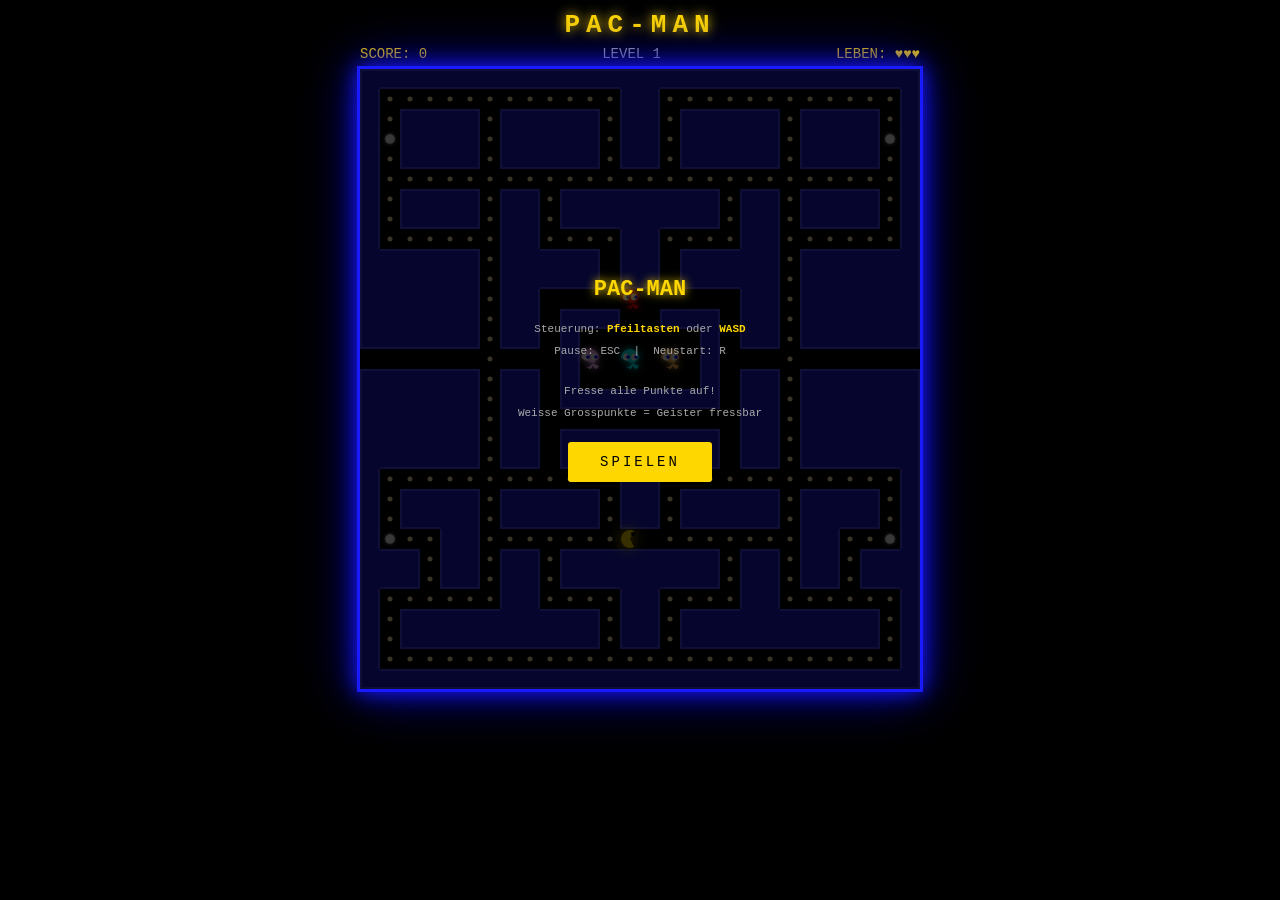
==== commit 9c354792: "Fix wall jitter and ghost chase behavior Switch to tile-by-tile movement: player and ghosts always m" ====
--- a/pacman.html
+++ b/pacman.html
@@ -2,105 +2,47 @@
 <html lang="de">
 <head>
 <meta charset="UTF-8">
-<meta name="viewport" content="width=device-width, initial-scale=1.0">
-<title>Pacman Arcade</title>
+<title>Pacman</title>
 <style>
-  * { margin: 0; padding: 0; box-sizing: border-box; }
-  body {
-    background: #000;
-    display: flex;
-    flex-direction: column;
-    align-items: center;
-    justify-content: flex-start;
-    min-height: 100vh;
-    font-family: 'Courier New', monospace;
-    color: #fff;
-    padding: 10px;
-  }
-  h1 {
-    color: #FFD700;
-    font-size: 26px;
-    letter-spacing: 6px;
-    text-shadow: 0 0 12px #FFD700;
-    margin-bottom: 6px;
-  }
-  #hud {
-    display: flex;
-    justify-content: space-between;
-    align-items: center;
-    width: 560px;
-    margin-bottom: 4px;
-    font-size: 14px;
-  }
-  #score-label { color: #FFD700; }
-  #level-label { color: #aaa; }
-  #lives-label { color: #FFD700; }
-  #game-wrap {
-    position: relative;
-    border: 3px solid #1a1aff;
-    box-shadow: 0 0 20px #1a1aff, 0 0 50px #0000aa;
-  }
-  canvas { display: block; }
-  #overlay {
-    position: absolute;
-    inset: 0;
-    display: flex;
-    flex-direction: column;
-    align-items: center;
-    justify-content: center;
-    background: rgba(0,0,0,0.78);
-    z-index: 10;
-  }
-  #overlay h2 { font-size: 22px; color: #FFD700; text-shadow: 0 0 10px #FFD700; margin-bottom: 16px; }
-  #overlay .info { font-size: 11px; color: #aaa; line-height: 2; text-align: center; margin-bottom: 18px; }
-  #overlay .ctrl { font-size: 12px; color: #ccc; margin-bottom: 20px; line-height: 2; text-align: center; }
-  #overlay .ctrl span { color: #FFD700; }
-  #start-btn {
-    background: #FFD700; color: #000; border: none;
-    padding: 12px 32px; font-size: 14px; font-family: inherit;
-    cursor: pointer; letter-spacing: 3px; text-transform: uppercase;
-    border-radius: 3px; transition: all 0.15s;
-  }
-  #start-btn:hover { background: #fff; box-shadow: 0 0 16px #FFD700; }
-  #hint { margin-top: 5px; font-size: 10px; color: #444; text-align: center; width: 560px; }
+* { margin:0; padding:0; box-sizing:border-box; }
+body { background:#000; display:flex; flex-direction:column; align-items:center; padding:10px; font-family:'Courier New',monospace; color:#fff; }
+h1 { color:#FFD700; font-size:26px; letter-spacing:6px; text-shadow:0 0 12px #FFD700; margin-bottom:6px; }
+#hud { display:flex; justify-content:space-between; width:560px; margin-bottom:4px; font-size:14px; }
+#wrap { position:relative; border:3px solid #1a1aff; box-shadow:0 0 20px #1a1aff,0 0 50px #0000aa; }
+canvas { display:block; }
+#ov { position:absolute; inset:0; display:flex; flex-direction:column; align-items:center; justify-content:center; background:rgba(0,0,0,.78); z-index:10; }
+#ov h2 { font-size:22px; color:#FFD700; text-shadow:0 0 10px #FFD700; margin-bottom:16px; }
+#ov p { font-size:11px; color:#aaa; line-height:2; text-align:center; margin-bottom:18px; }
+#ov .big { font-size:16px; color:#FFD700; margin-bottom:8px; }
+button { background:#FFD700; color:#000; border:none; padding:12px 32px; font-size:14px; font-family:inherit; cursor:pointer; letter-spacing:3px; border-radius:3px; }
+button:hover { background:#fff; box-shadow:0 0 16px #FFD700; }
 </style>
 </head>
 <body>
 <h1>PAC-MAN</h1>
 <div id="hud">
-  <div id="score-label">SCORE: <span id="score">0</span></div>
-  <div id="level-label">LEVEL <span id="lvl">1</span></div>
-  <div id="lives-label">LEBEN: <span id="lives">♥♥♥</span></div>
+  <span style="color:#FFD700">SCORE: <span id="sc">0</span></span>
+  <span style="color:#aaa">LEVEL <span id="lv">1</span></span>
+  <span style="color:#FFD700">LEBEN: <span id="li">♥♥♥</span></span>
 </div>
-<div id="game-wrap">
+<div id="wrap">
   <canvas id="c" width="560" height="620"></canvas>
-  <div id="overlay">
+  <div id="ov">
     <h2>PAC-MAN</h2>
-    <div class="ctrl">
-      Steuerung: <span>Pfeiltasten</span> oder <span>WASD</span><br>
-      Pause: <span>ESC</span> &nbsp; Neustart: <span>R</span>
-    </div>
-    <div class="info">
-      Fresse alle Punkte auf!<br>
-      Powerpellets (grosse weisse Punkte) machen<br>
-      Geister für kurze Zeit fressbar.
-    </div>
-    <button id="start-btn" onclick="startGame()">SPIELEN</button>
+    <p>Steuerung: <b style="color:#FFD700">Pfeiltasten</b> oder <b style="color:#FFD700">WASD</b><br>
+       Pause: ESC &nbsp;|&nbsp; Neustart: R</p>
+    <p>Fresse alle Punkte auf!<br>Weisse Grosspunkte = Geister fressbar</p>
+    <button onclick="startGame()">SPIELEN</button>
   </div>
 </div>
-<div id="hint">Pfeiltasten / WASD &nbsp;|&nbsp; ESC = Pause &nbsp;|&nbsp; R = Neustart</div>
 
 <script>
-const canvas = document.getElementById('c');
-const ctx = canvas.getContext('2d');
-
-const TILE = 20;
-const COLS = 28;
-const ROWS = 31;
-const TURN_THRESHOLD = 8; // px - how close to tile center to allow direction change
-
-// Tile types: 0=empty, 1=wall, 2=dot, 3=power pellet, 4=ghost house, 5=walkable/no-dot
-const MAP_BASE = [
+const C = document.getElementById('c');
+const ctx = C.getContext('2d');
+const T = 20, COLS = 28, ROWS = 31;
+
+// 1=wall, 2=dot, 3=power, 4=ghost-house(walkable for ghosts), 5=empty
+const BASE = [
   [1,1,1,1,1,1,1,1,1,1,1,1,1,1,1,1,1,1,1,1,1,1,1,1,1,1,1,1],
   [1,2,2,2,2,2,2,2,2,2,2,2,2,1,1,2,2,2,2,2,2,2,2,2,2,2,2,1],
   [1,2,1,1,1,1,2,1,1,1,1,1,2,1,1,2,1,1,1,1,1,2,1,1,1,1,2,1],
@@ -134,632 +76,498 @@
   [1,1,1,1,1,1,1,1,1,1,1,1,1,1,1,1,1,1,1,1,1,1,1,1,1,1,1,1],
 ];
 
-let map = [];
-let totalDots = 0;
-let dotsEaten = 0;
-let level = 1;
-let gameRunning = false;
-let paused = false;
-let animFrame = null;
-let lastTime = 0;
+let map=[], totalDots=0, dotsEaten=0, level=1;
+let running=false, paused=false, raf=null, lastT=0;
 let player, ghosts;
-const eatScores = [];
-
-// --- Map helpers ---
-function initMap() {
-  map = MAP_BASE.map(r => [...r]);
-  totalDots = 0; dotsEaten = 0;
-  for (let r = 0; r < ROWS; r++)
-    for (let c = 0; c < COLS; c++)
-      if (map[r][c] === 2 || map[r][c] === 3) totalDots++;
-}
-
-function tileAt(col, row) {
-  if (row < 0 || row >= ROWS) return 1;
-  if (col < 0) col = COLS - 1;
-  if (col >= COLS) col = 0;
+const floaters=[];
+
+// ---- helpers ----
+const cx = col => col*T+T/2;
+const cy = row => row*T+T/2;
+function tileAt(col,row){
+  if(row<0||row>=ROWS) return 1;
+  col=((col%COLS)+COLS)%COLS;
   return map[row][col];
 }
-
-// Player cannot walk through ghost house (4)
-function walkableForPlayer(col, row) {
-  const t = tileAt(col, row);
-  return t !== 1 && t !== 4;
-}
-
-// Ghosts can walk through ghost house
-function walkableForGhost(col, row) {
-  return tileAt(col, row) !== 1;
-}
-
-// Nearest tile center to a pixel coordinate
-function nearestCol(x) { return Math.round((x - TILE/2) / TILE); }
-function nearestRow(y) { return Math.round((y - TILE/2) / TILE); }
-function centerX(col)  { return col * TILE + TILE/2; }
-function centerY(row)  { return row * TILE + TILE/2; }
-
-// --- Player ---
-function initPlayer() {
-  player = {
-    x: centerX(13), y: centerY(23),
-    dir: { x: 0, y: 0 },
-    wantDir: { x: -1, y: 0 },
-    speed: 2.2,            // tiles per second
-    score: 0, lives: 3,
-    dying: false, dyingTimer: 0,
-    mouthOpen: 0.4, mouthDir: 1,
-    powerTimer: 0,
+const okPlayer = (c,r) => { const t=tileAt(c,r); return t!==1&&t!==4; };
+const okGhost  = (c,r) => tileAt(c,r)!==1;
+
+function initMap(){
+  map=BASE.map(r=>[...r]);
+  totalDots=dotsEaten=0;
+  for(let r=0;r<ROWS;r++) for(let c=0;c<COLS;c++) if(map[r][c]===2||map[r][c]===3) totalDots++;
+}
+
+// ---- player ----
+function mkPlayer(){
+  return {
+    col:13, row:23, x:cx(13), y:cy(23),
+    dir:{x:0,y:0}, want:{x:-1,y:0},
+    tCol:13, tRow:23, moving:false,
+    speed:2.4,
+    score:0, lives:3,
+    dying:false, dyingT:0,
+    mouth:0.35, mouthD:1,
+    powerT:0
   };
 }
 
-// --- Ghosts ---
-const GHOST_DEF = [
-  { col: 13, row: 11, color: '#FF0000', name: 'Blinky', houseDelay: 0,   startOutside: true  },
-  { col: 11, row: 14, color: '#FFB8FF', name: 'Pinky',  houseDelay: 60,  startOutside: false },
-  { col: 13, row: 14, color: '#00FFFF', name: 'Inky',   houseDelay: 140, startOutside: false },
-  { col: 15, row: 14, color: '#FFB852', name: 'Clyde',  houseDelay: 220, startOutside: false },
-];
-const SCATTER_CORNERS = [
-  { col: 25, row: 0  },
-  { col: 2,  row: 0  },
-  { col: 27, row: 30 },
-  { col: 0,  row: 30 },
-];
-
-function initGhosts() {
-  ghosts = GHOST_DEF.map((def, i) => ({
-    x: centerX(def.col), y: centerY(def.row),
-    dir: { x: 0, y: 1 },
-    color: def.color, name: def.name, idx: i,
-    speed: 1.6,
-    mode: 'scatter',   // scatter | chase | frightened | eaten
-    modeTimer: 7,
-    inHouse: !def.startOutside,
-    houseTimer: def.houseDelay,
-    bounceDir: 1,
-  }));
-}
-
-// --- Input ---
-const keys = new Set();
-document.addEventListener('keydown', e => {
-  keys.add(e.key);
-  // Queue direction change immediately on keydown for responsive feel
-  if (e.key === 'ArrowUp'    || e.key === 'w') player && (player.wantDir = { x:0, y:-1 });
-  if (e.key === 'ArrowDown'  || e.key === 's') player && (player.wantDir = { x:0, y: 1 });
-  if (e.key === 'ArrowLeft'  || e.key === 'a') player && (player.wantDir = { x:-1,y: 0 });
-  if (e.key === 'ArrowRight' || e.key === 'd') player && (player.wantDir = { x: 1,y: 0 });
-  if (e.key === 'Escape') togglePause();
-  if (e.key === 'r' || e.key === 'R') gameRunning && restartGame();
-  if (['ArrowUp','ArrowDown','ArrowLeft','ArrowRight',' '].includes(e.key)) e.preventDefault();
-});
-document.addEventListener('keyup', e => keys.delete(e.key));
-
-// --- Player movement ---
-function movePlayer(dt) {
-  const p = player;
-  if (p.dying) {
-    p.dyingTimer -= dt;
-    if (p.dyingTimer <= 0) {
+function pickPlayerNext(p){
+  // try want dir
+  const tryDir=(d)=>{
+    if(!d.x&&!d.y) return false;
+    let nc=(((p.col+d.x)%COLS)+COLS)%COLS, nr=p.row+d.y;
+    if(!okPlayer(nc,nr)) return false;
+    p.dir={...d}; p.tCol=nc; p.tRow=nr; p.moving=true;
+    return true;
+  };
+  if(!tryDir(p.want)) tryDir(p.dir);
+}
+
+function movePlayer(dt){
+  const p=player;
+  if(p.dying){
+    p.dyingT-=dt;
+    if(p.dyingT<=0){
       p.lives--;
       updateHUD();
-      if (p.lives <= 0) { gameOver(); return; }
-      respawnPlayer();
+      if(p.lives<=0){gameOver();return;}
+      respawn();
     }
     return;
   }
 
-  const speed = p.speed * TILE * dt;
-
-  // Find nearest tile center
-  const col = nearestCol(p.x);
-  const row = nearestRow(p.y);
-  const cx  = centerX(col);
-  const cy  = centerY(row);
-  const distX = Math.abs(p.x - cx);
-  const distY = Math.abs(p.y - cy);
-
-  // When close enough to a tile center, try to turn
-  if (distX <= TURN_THRESHOLD && distY <= TURN_THRESHOLD) {
-    const wd = p.wantDir;
-    const nc = col + wd.x, nr = row + wd.y;
-    if (walkableForPlayer(nc, nr)) {
-      p.dir = { ...wd };
-      // Snap perpendicular axis to center for clean turn
-      if (wd.x !== 0) p.y = cy;
-      if (wd.y !== 0) p.x = cx;
-    }
-  }
-
-  // Move in current direction
-  if (p.dir.x !== 0 || p.dir.y !== 0) {
-    const nx = p.x + p.dir.x * speed;
-    const ny = p.y + p.dir.y * speed;
-    const nc = Math.floor(nx / TILE);
-    const nr = Math.floor(ny / TILE);
-
-    if (walkableForPlayer(nc, nr)) {
-      p.x = nx;
-      p.y = ny;
+  const step=p.speed*T*dt;
+
+  if(p.moving){
+    const tx=cx(p.tCol), ty=cy(p.tRow);
+    // compute shortest path (handles tunnel)
+    let dx=tx-p.x, dy=ty-p.y;
+    if(Math.abs(dx)>COLS*T/2) dx=dx>0?dx-COLS*T:dx+COLS*T;
+    const dist=Math.sqrt(dx*dx+dy*dy);
+
+    if(dist<=step){
+      p.x=tx; p.y=ty;
+      // wrap pixel
+      if(p.x<0) p.x+=COLS*T; if(p.x>=COLS*T) p.x-=COLS*T;
+      p.col=p.tCol; p.row=p.tRow;
+      eatTile(p.col,p.row);
+      p.moving=false;
+      pickPlayerNext(p);
     } else {
-      // Blocked — snap to tile center so next frame gets a clean turn check
-      p.x = cx;
-      p.y = cy;
-    }
-  }
-
-  // Tunnel wrap
-  if (p.x < -TILE/2)             p.x = COLS * TILE - TILE/2;
-  if (p.x > COLS * TILE - TILE/2) p.x = TILE/2;
-
-  // Eat dots / power pellets
-  const tc = Math.floor(p.x / TILE);
-  const tr = Math.floor(p.y / TILE);
-  const tile = tileAt(tc, tr);
-  if (tile === 2) {
-    map[tr][tc] = 5;
-    p.score += 10; dotsEaten++;
-    updateHUD();
-  } else if (tile === 3) {
-    map[tr][tc] = 5;
-    p.score += 50; dotsEaten++;
-    updateHUD();
-    activatePower();
-  }
-
-  // Mouth animation
-  p.mouthOpen += p.mouthDir * dt * 3.5;
-  if (p.mouthOpen > 0.4) { p.mouthOpen = 0.4; p.mouthDir = -1; }
-  if (p.mouthOpen < 0.02){ p.mouthOpen = 0.02; p.mouthDir = 1; }
-
-  if (p.powerTimer > 0) p.powerTimer -= dt;
-}
-
-function respawnPlayer() {
-  player.x = centerX(13); player.y = centerY(23);
-  player.dir = { x:0, y:0 }; player.wantDir = { x:-1, y:0 };
-  player.dying = false; player.dyingTimer = 0;
-}
-
-function killPlayer() {
-  if (player.dying) return;
-  player.dying = true;
-  player.dyingTimer = 2;
-  player.dir = { x:0, y:0 };
-}
-
-// --- Power pellet ---
-function activatePower() {
-  const dur = Math.max(5, 8 - level * 0.4);
-  player.powerTimer = dur;
-  ghosts.forEach(g => {
-    if (g.inHouse || g.mode === 'eaten') return;
-    g.mode = 'frightened';
-    g.modeTimer = dur;
-    g.dir = { x: -g.dir.x, y: -g.dir.y };
+      p.x+=dx/dist*step; p.y+=dy/dist*step;
+      if(p.x<-T) p.x+=COLS*T; if(p.x>=(COLS+1)*T) p.x-=COLS*T;
+    }
+  } else {
+    pickPlayerNext(p);
+  }
+
+  p.mouth+=p.mouthD*dt*3.5;
+  if(p.mouth>0.38){p.mouth=0.38;p.mouthD=-1;}
+  if(p.mouth<0.02){p.mouth=0.02;p.mouthD=1;}
+  if(p.powerT>0) p.powerT-=dt;
+}
+
+function eatTile(col,row){
+  const t=tileAt(col,row);
+  if(t===2){ map[row][col]=5; player.score+=10; dotsEaten++; updateHUD(); }
+  else if(t===3){ map[row][col]=5; player.score+=50; dotsEaten++; updateHUD(); powerUp(); }
+}
+
+function respawn(){
+  const p=player;
+  p.col=13; p.row=23; p.x=cx(13); p.y=cy(23);
+  p.dir={x:0,y:0}; p.want={x:-1,y:0};
+  p.tCol=13; p.tRow=23; p.moving=false;
+  p.dying=false; p.dyingT=0;
+}
+
+function killPlayer(){
+  if(player.dying) return;
+  player.dying=true; player.dyingT=2;
+  player.dir={x:0,y:0}; player.moving=false;
+}
+
+// ---- power pellet ----
+function powerUp(){
+  const dur=Math.max(4,8-(level-1)*0.5);
+  player.powerT=dur;
+  ghosts.forEach(g=>{
+    if(g.inHouse||g.mode==='eaten') return;
+    g.prevMode=g.mode; g.prevModeT=g.modeT; // save to restore after frightened
+    g.mode='frightened'; g.modeT=dur;
+    g.dir={x:-g.dir.x,y:-g.dir.y}; g.moving=false;
   });
 }
 
-// --- Ghost movement ---
-function updateGhost(g, dt) {
-  if (g.inHouse) {
-    g.houseTimer -= dt * 60;
-    // Bounce up/down in house
-    g.y += g.bounceDir * 0.5;
-    if (g.y > centerY(15)) g.bounceDir = -1;
-    if (g.y < centerY(13)) g.bounceDir =  1;
-    if (g.houseTimer <= 0) {
-      g.inHouse = false;
-      g.x = centerX(13); g.y = centerY(11);
-      g.dir = { x: -1, y: 0 };
-    }
+// ---- ghosts ----
+const GHOST_DEF=[
+  {col:13,row:11,color:'#FF0000',delay:0,  outside:true },
+  {col:11,row:14,color:'#FFB8FF',delay:80, outside:false},
+  {col:13,row:14,color:'#00FFFF',delay:160,outside:false},
+  {col:15,row:14,color:'#FFB852',delay:240,outside:false},
+];
+const CORNERS=[{col:25,row:0},{col:2,row:0},{col:27,row:30},{col:0,row:30}];
+
+function mkGhosts(){
+  return GHOST_DEF.map((d,i)=>({
+    col:d.col, row:d.row, x:cx(d.col), y:cy(d.row),
+    dir:{x:1,y:0},
+    tCol:d.col, tRow:d.row, moving:false,
+    color:d.color, idx:i,
+    speed:1.8,
+    mode:'chase', modeT:20,  // start chasing immediately
+    inHouse:!d.outside, houseT:d.delay,
+    bounceDir:1,
+  }));
+}
+
+function ghostTarget(g){
+  const pc=player.col, pr=player.row;
+  if(g.mode==='scatter') return CORNERS[g.idx];
+  switch(g.idx){
+    case 0: return {col:pc, row:pr};
+    case 1: return {col:pc+player.dir.x*4, row:pr+player.dir.y*4};
+    case 2: return {col:Math.max(0,pc-2), row:Math.max(0,pr-2)};
+    default:{
+      const dx=pc-g.col, dy=pr-g.row;
+      return dx*dx+dy*dy<64 ? CORNERS[3] : {col:pc,row:pr};
+    }
+  }
+}
+
+function pickGhostNext(g){
+  const DIRS=[{x:1,y:0},{x:-1,y:0},{x:0,y:1},{x:0,y:-1}];
+  const valid=DIRS.filter(d=>{
+    if(d.x===-g.dir.x&&d.y===-g.dir.y) return false;
+    const nc=g.col+d.x, nr=g.row+d.y;
+    if(!okGhost(nc,nr)) return false;
+    if(tileAt(nc,nr)===4&&g.mode!=='eaten') return false;
+    return true;
+  });
+  if(!valid.length){
+    // dead end: reverse
+    const nc=g.col-g.dir.x, nr=g.row-g.dir.y;
+    if(okGhost(nc,nr)){ g.dir={x:-g.dir.x,y:-g.dir.y}; g.tCol=nc; g.tRow=nr; g.moving=true; }
     return;
   }
-
-  if (g.mode === 'eaten') {
-    g.speed = 4;
-    const target = { col: 13, row: 14 };
-    moveGhostToward(g, target, dt);
-    const col = nearestCol(g.x), row = nearestRow(g.y);
-    if (Math.abs(col - target.col) <= 1 && Math.abs(row - target.row) <= 1) {
-      g.mode = 'scatter'; g.modeTimer = 7;
-      g.speed = 1.6 + (level - 1) * 0.1;
-      g.inHouse = true; g.houseTimer = 60;
+  let best;
+  if(g.mode==='frightened'){
+    best=valid[Math.floor(Math.random()*valid.length)];
+  } else {
+    const tgt=ghostTarget(g);
+    let bestD=Infinity;
+    for(const d of valid){
+      const nc=g.col+d.x, nr=g.row+d.y;
+      const dist=(nc-tgt.col)**2+(nr-tgt.row)**2;
+      if(dist<bestD){ bestD=dist; best=d; }
+    }
+  }
+  g.dir=best; g.tCol=g.col+best.x; g.tRow=g.row+best.y; g.moving=true;
+}
+
+function updateGhost(g,dt){
+  if(g.inHouse){
+    g.houseT-=dt*60;
+    g.y+=g.bounceDir*0.6;
+    if(g.y>cy(15)) g.bounceDir=-1;
+    if(g.y<cy(13)) g.bounceDir=1;
+    if(g.houseT<=0){
+      g.inHouse=false;
+      g.col=13; g.row=11; g.x=cx(13); g.y=cy(11);
+      g.tCol=13; g.tRow=11; g.moving=false;
     }
     return;
   }
 
-  if (g.mode === 'frightened') {
-    g.modeTimer -= dt;
-    g.speed = 1.0;
-    if (g.modeTimer <= 0) { g.mode = 'scatter'; g.modeTimer = 7; g.speed = 1.6 + (level-1)*0.1; }
-    moveGhostRandom(g, dt);
+  if(g.mode==='eaten'){
+    g.speed=5;
+    // target: house entrance
+    const tgt={col:13,row:14};
+    if(!g.moving) pickGhostToTarget(g,tgt,true);
+    moveGhostPixels(g,dt);
+    if(!g.moving){
+      const dist=(g.col-tgt.col)**2+(g.row-tgt.row)**2;
+      if(dist<=1){
+        g.mode='chase'; g.modeT=20;
+        g.speed=1.8+(level-1)*0.1;
+        g.inHouse=true; g.houseT=60;
+      } else pickGhostToTarget(g,tgt,true);
+    }
     return;
   }
 
-  g.modeTimer -= dt;
-  if (g.modeTimer <= 0) {
-    g.mode = g.mode === 'scatter' ? 'chase' : 'scatter';
-    g.modeTimer = g.mode === 'scatter' ? 7 : 20;
-    g.dir = { x: -g.dir.x, y: -g.dir.y }; // reverse on mode switch
-  }
-
-  g.speed = 1.6 + (level - 1) * 0.1;
-  const target = ghostChaseTarget(g);
-  moveGhostToward(g, target, dt);
-}
-
-function ghostChaseTarget(g) {
-  if (g.mode === 'scatter') return SCATTER_CORNERS[g.idx];
-  const pc = nearestCol(player.x), pr = nearestRow(player.y);
-  if (g.idx === 0) return { col: pc, row: pr }; // Blinky: direct
-  if (g.idx === 1) return { col: pc + player.dir.x * 4, row: pr + player.dir.y * 4 }; // Pinky: ahead
-  if (g.idx === 2) {  // Inky: offset
-    return { col: Math.max(0, pc - 1), row: Math.max(0, pr - 1) };
-  }
-  // Clyde: scatter when close, else chase
-  const dx = pc - nearestCol(g.x), dy = pr - nearestRow(g.y);
-  return (dx*dx + dy*dy < 64) ? SCATTER_CORNERS[3] : { col: pc, row: pr };
-}
-
-function moveGhostToward(g, target, dt) {
-  const speed = g.speed * TILE * dt;
-  const col = nearestCol(g.x), row = nearestRow(g.y);
-  const cx  = centerX(col),    cy  = centerY(row);
-
-  if (Math.abs(g.x - cx) < speed + 0.5 && Math.abs(g.y - cy) < speed + 0.5) {
-    g.x = cx; g.y = cy;
-    const dirs = [{x:1,y:0},{x:-1,y:0},{x:0,y:1},{x:0,y:-1}];
-    let best = g.dir, bestDist = Infinity;
-    for (const d of dirs) {
-      if (d.x === -g.dir.x && d.y === -g.dir.y) continue; // no U-turn
-      const nc = col + d.x, nr = row + d.y;
-      if (!walkableForGhost(nc, nr)) continue;
-      if (tileAt(nc, nr) === 4 && g.mode !== 'eaten') continue; // no entering house (unless eaten)
-      const dx = nc - target.col, dy = nr - target.row;
-      const dist = dx*dx + dy*dy;
-      if (dist < bestDist) { bestDist = dist; best = d; }
-    }
-    g.dir = best;
-  }
-
-  const nx = g.x + g.dir.x * speed;
-  const ny = g.y + g.dir.y * speed;
-  if (walkableForGhost(Math.floor(nx/TILE), Math.floor(ny/TILE))) {
-    g.x = nx; g.y = ny;
+  if(g.mode==='frightened'){
+    g.modeT-=dt;
+    if(g.modeT<=0){
+      g.mode=g.prevMode||'chase';
+      g.modeT=Math.max(1, g.prevModeT||20);
+      g.moving=false;
+    }
+    g.speed=1.0;
+    if(!g.moving) pickGhostNext(g);
+    moveGhostPixels(g,dt);
+    return;
+  }
+
+  g.modeT-=dt;
+  if(g.modeT<=0){
+    g.mode=g.mode==='chase'?'scatter':'chase';
+    g.modeT=g.mode==='scatter'?5:20;
+    g.dir={x:-g.dir.x,y:-g.dir.y};
+    g.moving=false;
+  }
+
+  g.speed=1.8+(level-1)*0.1;
+  if(!g.moving) pickGhostNext(g);
+  moveGhostPixels(g,dt);
+}
+
+function pickGhostToTarget(g,tgt,canEnterHouse){
+  const DIRS=[{x:1,y:0},{x:-1,y:0},{x:0,y:1},{x:0,y:-1}];
+  const valid=DIRS.filter(d=>{
+    if(d.x===-g.dir.x&&d.y===-g.dir.y) return false;
+    const nc=g.col+d.x, nr=g.row+d.y;
+    if(!okGhost(nc,nr)) return false;
+    if(tileAt(nc,nr)===4&&!canEnterHouse) return false;
+    return true;
+  });
+  if(!valid.length) return;
+  let best=valid[0], bestD=Infinity;
+  for(const d of valid){
+    const dist=(g.col+d.x-tgt.col)**2+(g.row+d.y-tgt.row)**2;
+    if(dist<bestD){ bestD=dist; best=d; }
+  }
+  g.dir=best; g.tCol=g.col+best.x; g.tRow=g.row+best.y; g.moving=true;
+}
+
+function moveGhostPixels(g,dt){
+  if(!g.moving) return;
+  const step=g.speed*T*dt;
+  const tx=cx(g.tCol), ty=cy(g.tRow);
+  let dx=tx-g.x, dy=ty-g.y;
+  if(Math.abs(dx)>COLS*T/2) dx=dx>0?dx-COLS*T:dx+COLS*T;
+  const dist=Math.sqrt(dx*dx+dy*dy);
+  if(dist<=step){
+    g.x=tx; g.y=ty;
+    if(g.x<0) g.x+=COLS*T; if(g.x>=COLS*T) g.x-=COLS*T;
+    g.col=g.tCol; g.row=g.tRow;
+    g.moving=false;
   } else {
-    g.x = cx; g.y = cy;
-  }
-
-  if (g.x < -TILE/2)              g.x = COLS * TILE - TILE/2;
-  if (g.x > COLS * TILE - TILE/2) g.x = TILE/2;
-}
-
-function moveGhostRandom(g, dt) {
-  const speed = g.speed * TILE * dt;
-  const col = nearestCol(g.x), row = nearestRow(g.y);
-  const cx  = centerX(col),    cy  = centerY(row);
-
-  if (Math.abs(g.x - cx) < speed + 0.5 && Math.abs(g.y - cy) < speed + 0.5) {
-    g.x = cx; g.y = cy;
-    const dirs = [{x:1,y:0},{x:-1,y:0},{x:0,y:1},{x:0,y:-1}].filter(d => {
-      if (d.x === -g.dir.x && d.y === -g.dir.y) return false;
-      return walkableForGhost(col + d.x, row + d.y) && tileAt(col+d.x, row+d.y) !== 4;
-    });
-    if (dirs.length) g.dir = dirs[Math.floor(Math.random() * dirs.length)];
-  }
-
-  const nx = g.x + g.dir.x * speed;
-  const ny = g.y + g.dir.y * speed;
-  if (walkableForGhost(Math.floor(nx/TILE), Math.floor(ny/TILE))) {
-    g.x = nx; g.y = ny;
-  } else {
-    g.x = cx; g.y = cy;
-  }
-  if (g.x < -TILE/2)              g.x = COLS * TILE - TILE/2;
-  if (g.x > COLS * TILE - TILE/2) g.x = TILE/2;
-}
-
-// --- Collision ---
-function checkCollisions() {
-  if (player.dying) return;
-  const RADIUS = TILE * 0.75;
-  for (const g of ghosts) {
-    if (g.inHouse) continue;
-    const dx = player.x - g.x, dy = player.y - g.y;
-    if (dx*dx + dy*dy > RADIUS*RADIUS) continue;
-
-    if (g.mode === 'frightened') {
-      g.mode = 'eaten';
-      const pts = 200 * Math.pow(2, ghosts.filter(x => x.mode === 'eaten').length);
-      player.score += pts;
-      eatScores.push({ x: g.x, y: g.y, pts, t: 1.2 });
+    g.x+=dx/dist*step; g.y+=dy/dist*step;
+    if(g.x<-T) g.x+=COLS*T; if(g.x>=(COLS+1)*T) g.x-=COLS*T;
+  }
+}
+
+// ---- collision ----
+function checkHits(){
+  if(player.dying) return;
+  const R2=(T*0.75)**2;
+  for(const g of ghosts){
+    if(g.inHouse) continue;
+    const dx=player.x-g.x, dy=player.y-g.y;
+    if(dx*dx+dy*dy>R2) continue;
+    if(g.mode==='frightened'){
+      g.mode='eaten';
+      const pts=200;
+      player.score+=pts;
+      floaters.push({x:g.x,y:g.y,txt:pts,t:1.2});
       updateHUD();
-    } else if (g.mode !== 'eaten') {
+    } else if(g.mode!=='eaten'){
       killPlayer();
     }
   }
 }
 
-// --- Level / Game state ---
-function checkLevelComplete() {
-  if (dotsEaten >= totalDots) {
-    gameRunning = false;
-    setTimeout(() => {
+// ---- game state ----
+function updateHUD(){
+  document.getElementById('sc').textContent=player.score;
+  document.getElementById('li').textContent='♥'.repeat(Math.max(0,player.lives));
+}
+
+function gameOver(){
+  running=false;
+  const ov=document.getElementById('ov');
+  ov.innerHTML=`<h2>GAME OVER</h2>
+    <p class="big">PUNKTE: ${player.score}</p>
+    <p>Level erreicht: ${level}</p>
+    <button onclick="startGame()" style="margin-top:14px">NOCHMAL</button>`;
+  ov.style.display='flex';
+}
+
+function checkWin(){
+  if(dotsEaten>=totalDots){
+    running=false;
+    setTimeout(()=>{
       level++;
-      document.getElementById('lvl').textContent = level;
-      initMap();
-      initGhosts();
-      respawnPlayer();
-      gameRunning = true;
-      lastTime = performance.now();
-      requestAnimationFrame(loop);
-    }, 1500);
-  }
-}
-
-function gameOver() {
-  gameRunning = false;
-  const ov = document.getElementById('overlay');
-  ov.innerHTML = `
-    <h2>GAME OVER</h2>
-    <div class="info" style="font-size:16px;color:#FFD700;margin-bottom:10px">
-      PUNKTE: ${player.score}
-    </div>
-    <div class="info">Level erreicht: ${level}</div>
-    <button id="start-btn" onclick="restartGame()" style="margin-top:16px">NOCHMAL</button>
-  `;
-  ov.style.display = 'flex';
-}
-
-function togglePause() {
-  if (!gameRunning) return;
-  paused = !paused;
-  if (!paused) { lastTime = performance.now(); requestAnimationFrame(loop); }
-}
-
-function updateHUD() {
-  document.getElementById('score').textContent = player.score;
-  document.getElementById('lives').textContent = '♥'.repeat(Math.max(0, player.lives));
-}
-
-function startGame() {
-  document.getElementById('overlay').style.display = 'none';
-  level = 1;
-  document.getElementById('lvl').textContent = 1;
-  initMap();
-  initPlayer();
-  initGhosts();
-  updateHUD();
-  gameRunning = true; paused = false;
-  lastTime = performance.now();
-  if (animFrame) cancelAnimationFrame(animFrame);
-  animFrame = requestAnimationFrame(loop);
-}
-
-function restartGame() {
-  document.getElementById('overlay').style.display = 'none';
-  level = 1;
-  document.getElementById('lvl').textContent = 1;
-  initMap();
-  initPlayer();
-  initGhosts();
-  updateHUD();
-  gameRunning = true; paused = false;
-  lastTime = performance.now();
-  if (animFrame) cancelAnimationFrame(animFrame);
-  animFrame = requestAnimationFrame(loop);
-}
-
-// --- Game loop ---
-function loop(ts) {
-  if (!gameRunning || paused) return;
-  const dt = Math.min((ts - lastTime) / 1000, 0.05);
-  lastTime = ts;
+      document.getElementById('lv').textContent=level;
+      initMap(); ghosts=mkGhosts(); respawn();
+      running=true; lastT=performance.now(); raf=requestAnimationFrame(loop);
+    },1500);
+  }
+}
+
+function togglePause(){
+  if(!running) return;
+  paused=!paused;
+  if(!paused){ lastT=performance.now(); raf=requestAnimationFrame(loop); }
+}
+
+function startGame(){
+  document.getElementById('ov').style.display='none';
+  level=1; document.getElementById('lv').textContent=1;
+  initMap(); player=mkPlayer(); ghosts=mkGhosts(); updateHUD();
+  running=true; paused=false; lastT=performance.now();
+  if(raf) cancelAnimationFrame(raf);
+  raf=requestAnimationFrame(loop);
+}
+
+// ---- input ----
+document.addEventListener('keydown',e=>{
+  const k=e.key;
+  if(player){
+    if(k==='ArrowUp'   ||k==='w') player.want={x:0,y:-1};
+    if(k==='ArrowDown' ||k==='s') player.want={x:0,y:1};
+    if(k==='ArrowLeft' ||k==='a') player.want={x:-1,y:0};
+    if(k==='ArrowRight'||k==='d') player.want={x:1,y:0};
+  }
+  if(k==='Escape') togglePause();
+  if(k==='r'||k==='R') running&&startGame();
+  if(['ArrowUp','ArrowDown','ArrowLeft','ArrowRight',' '].includes(k)) e.preventDefault();
+});
+
+// ---- loop ----
+function loop(ts){
+  if(!running||paused) return;
+  const dt=Math.min((ts-lastT)/1000,0.05); lastT=ts;
 
   movePlayer(dt);
-  if (!player.dying) {
-    ghosts.forEach(g => updateGhost(g, dt));
-    checkCollisions();
-    checkLevelComplete();
-  }
-
-  // Update eat score floaters
-  for (let i = eatScores.length - 1; i >= 0; i--) {
-    eatScores[i].t -= dt;
-    eatScores[i].y -= 25 * dt;
-    if (eatScores[i].t <= 0) eatScores.splice(i, 1);
+  if(!player.dying){
+    for(const g of ghosts) updateGhost(g,dt);
+    checkHits();
+    checkWin();
+  }
+  for(let i=floaters.length-1;i>=0;i--){
+    floaters[i].t-=dt; floaters[i].y-=25*dt;
+    if(floaters[i].t<=0) floaters.splice(i,1);
   }
 
   render();
-  animFrame = requestAnimationFrame(loop);
-}
-
-// --- Rendering ---
-function render() {
-  ctx.fillStyle = '#000';
-  ctx.fillRect(0, 0, canvas.width, canvas.height);
-
-  drawMap();
-  drawGhosts();
-  drawPlayer();
-  drawEatScores();
-
-  if (paused) {
-    ctx.fillStyle = 'rgba(0,0,0,0.55)';
-    ctx.fillRect(0, 0, canvas.width, canvas.height);
-    ctx.fillStyle = '#FFD700';
-    ctx.font = 'bold 24px monospace';
-    ctx.textAlign = 'center';
-    ctx.fillText('PAUSE', canvas.width/2, canvas.height/2);
-    ctx.textAlign = 'left';
-  }
-}
-
-function drawMap() {
-  for (let r = 0; r < ROWS; r++) {
-    for (let c = 0; c < COLS; c++) {
-      const t = map[r][c];
-      const px = c * TILE, py = r * TILE;
-      if (t === 1) {
-        drawWallTile(c, r, px, py);
-      } else if (t === 2) {
-        ctx.fillStyle = '#FFE8B0';
-        ctx.beginPath();
-        ctx.arc(px + TILE/2, py + TILE/2, 2.5, 0, Math.PI*2);
-        ctx.fill();
-      } else if (t === 3) {
-        const pulse = 0.5 + 0.5 * Math.sin(Date.now() / 180);
-        ctx.shadowColor = '#fff';
-        ctx.shadowBlur = 10 * pulse;
-        ctx.fillStyle = '#fff';
-        ctx.beginPath();
-        ctx.arc(px + TILE/2, py + TILE/2, 4.5 + pulse * 1.5, 0, Math.PI*2);
-        ctx.fill();
-        ctx.shadowBlur = 0;
-      }
-    }
-  }
-}
-
-function drawWallTile(c, r, px, py) {
-  ctx.fillStyle = '#1919cc';
-  ctx.fillRect(px, py, TILE, TILE);
-  const top   = r > 0       && MAP_BASE[r-1][c] === 1;
-  const bot   = r < ROWS-1  && MAP_BASE[r+1][c] === 1;
-  const left  = c > 0       && MAP_BASE[r][c-1] === 1;
-  const right = c < COLS-1  && MAP_BASE[r][c+1] === 1;
-  ctx.strokeStyle = '#4444ff';
-  ctx.lineWidth = 2;
-  if (!top)  { ctx.beginPath(); ctx.moveTo(px, py+1);      ctx.lineTo(px+TILE, py+1);      ctx.stroke(); }
-  if (!bot)  { ctx.beginPath(); ctx.moveTo(px, py+TILE-1); ctx.lineTo(px+TILE, py+TILE-1); ctx.stroke(); }
-  if (!left) { ctx.beginPath(); ctx.moveTo(px+1, py);      ctx.lineTo(px+1, py+TILE);      ctx.stroke(); }
-  if (!right){ ctx.beginPath(); ctx.moveTo(px+TILE-1, py); ctx.lineTo(px+TILE-1, py+TILE); ctx.stroke(); }
-}
-
-function drawPlayer() {
-  const p = player;
-  ctx.save();
-  ctx.translate(p.x, p.y);
-
-  if (p.dying) {
-    // Death spin: shrink
-    const prog = 1 - p.dyingTimer / 2;
-    const angle = prog * Math.PI * 1.1;
-    ctx.fillStyle = p.lives > 0 ? '#FFD700' : '#888';
-    ctx.shadowColor = '#FFD700'; ctx.shadowBlur = 12;
+  raf=requestAnimationFrame(loop);
+}
+
+// ---- render ----
+function render(){
+  ctx.fillStyle='#000';
+  ctx.fillRect(0,0,C.width,C.height);
+  drawMap(); drawGhosts(); drawPlayer(); drawFloaters();
+  if(paused){
+    ctx.fillStyle='rgba(0,0,0,.55)'; ctx.fillRect(0,0,C.width,C.height);
+    ctx.fillStyle='#FFD700'; ctx.font='bold 24px monospace'; ctx.textAlign='center';
+    ctx.fillText('PAUSE',C.width/2,C.height/2); ctx.textAlign='left';
+  }
+}
+
+function drawMap(){
+  for(let r=0;r<ROWS;r++) for(let c=0;c<COLS;c++){
+    const t=map[r][c], px=c*T, py=r*T;
+    if(t===1){ drawWall(c,r,px,py); }
+    else if(t===2){
+      ctx.fillStyle='#FFE8B0';
+      ctx.beginPath(); ctx.arc(px+T/2,py+T/2,2.5,0,Math.PI*2); ctx.fill();
+    } else if(t===3){
+      const p=.5+.5*Math.sin(Date.now()/180);
+      ctx.shadowColor='#fff'; ctx.shadowBlur=10*p;
+      ctx.fillStyle='#fff';
+      ctx.beginPath(); ctx.arc(px+T/2,py+T/2,4+p*2,0,Math.PI*2); ctx.fill();
+      ctx.shadowBlur=0;
+    }
+  }
+}
+
+function drawWall(c,r,px,py){
+  ctx.fillStyle='#1919cc'; ctx.fillRect(px,py,T,T);
+  ctx.strokeStyle='#4444ff'; ctx.lineWidth=2;
+  const top=r>0&&BASE[r-1][c]===1, bot=r<ROWS-1&&BASE[r+1][c]===1;
+  const lft=c>0&&BASE[r][c-1]===1, rgt=c<COLS-1&&BASE[r][c+1]===1;
+  if(!top){ctx.beginPath();ctx.moveTo(px,py+1);ctx.lineTo(px+T,py+1);ctx.stroke();}
+  if(!bot){ctx.beginPath();ctx.moveTo(px,py+T-1);ctx.lineTo(px+T,py+T-1);ctx.stroke();}
+  if(!lft){ctx.beginPath();ctx.moveTo(px+1,py);ctx.lineTo(px+1,py+T);ctx.stroke();}
+  if(!rgt){ctx.beginPath();ctx.moveTo(px+T-1,py);ctx.lineTo(px+T-1,py+T);ctx.stroke();}
+}
+
+function drawPlayer(){
+  const p=player;
+  ctx.save(); ctx.translate(p.x,p.y);
+  if(p.dying){
+    const prog=1-p.dyingT/2;
+    const ang=prog*Math.PI*1.1;
+    ctx.fillStyle='#FFD700'; ctx.shadowColor='#FFD700'; ctx.shadowBlur=12;
+    ctx.beginPath(); ctx.moveTo(0,0); ctx.arc(0,0,T/2-1,ang,Math.PI*2-ang); ctx.closePath(); ctx.fill();
+    ctx.restore(); return;
+  }
+  const angle=(p.dir.x||p.dir.y)?Math.atan2(p.dir.y,p.dir.x):0;
+  ctx.rotate(angle);
+  const m=p.mouth*Math.PI;
+  ctx.shadowColor='#FFD700'; ctx.shadowBlur=14; ctx.fillStyle='#FFD700';
+  ctx.beginPath(); ctx.moveTo(0,0); ctx.arc(0,0,T/2-1,m,Math.PI*2-m); ctx.closePath(); ctx.fill();
+  ctx.shadowBlur=0; ctx.fillStyle='#000';
+  ctx.beginPath(); ctx.arc(3,-5,2,0,Math.PI*2); ctx.fill();
+  ctx.restore();
+}
+
+function drawGhosts(){
+  for(const g of ghosts){
+    ctx.save(); ctx.translate(g.x,g.y);
+    if(g.mode==='eaten'){ drawEyes(g.dir); ctx.restore(); continue; }
+    let col=g.color;
+    let fright=g.mode==='frightened';
+    if(fright){
+      col=g.modeT<2&&Math.floor(Date.now()/220)%2?'#fff':'#0033ff';
+    }
+    const R=T/2-1;
+    ctx.shadowColor=col; ctx.shadowBlur=7; ctx.fillStyle=col;
     ctx.beginPath();
-    ctx.moveTo(0, 0);
-    ctx.arc(0, 0, TILE/2 - 1, angle, Math.PI*2 - angle);
-    ctx.closePath();
-    ctx.fill();
+    ctx.arc(0,-1,R,Math.PI,0);
+    const w=R*2/3, by=R-2;
+    ctx.quadraticCurveTo(-R+w*.5,by+6,-R+w,by);
+    ctx.quadraticCurveTo(-R+w*1.5,by+6,-R+w*2,by);
+    ctx.quadraticCurveTo(-R+w*2.5,by+6,-R+w*3,by);
+    ctx.closePath(); ctx.fill(); ctx.shadowBlur=0;
+    if(fright){
+      ctx.fillStyle='#fff';
+      ctx.beginPath(); ctx.arc(-4,-2,2.5,0,Math.PI*2); ctx.fill();
+      ctx.beginPath(); ctx.arc(4,-2,2.5,0,Math.PI*2); ctx.fill();
+      ctx.strokeStyle='#fff'; ctx.lineWidth=1.5;
+      ctx.beginPath();
+      ctx.moveTo(-5,4);ctx.lineTo(-3,2);ctx.lineTo(-1,4);ctx.lineTo(1,2);ctx.lineTo(3,4);ctx.lineTo(5,2);
+      ctx.stroke();
+    } else drawEyes(g.dir);
     ctx.restore();
-    return;
-  }
-
-  // Rotation based on direction
-  const angle = Math.atan2(p.dir.y, p.dir.x);
-  ctx.rotate(p.dir.x === 0 && p.dir.y === 0 ? 0 : angle);
-
-  const mouth = p.mouthOpen * Math.PI;
-  ctx.shadowColor = '#FFD700'; ctx.shadowBlur = 14;
-  ctx.fillStyle = '#FFD700';
-  ctx.beginPath();
-  ctx.moveTo(0, 0);
-  ctx.arc(0, 0, TILE/2 - 1, mouth, Math.PI*2 - mouth);
-  ctx.closePath();
-  ctx.fill();
-
-  // Eye
-  ctx.shadowBlur = 0;
-  ctx.fillStyle = '#000';
-  ctx.beginPath();
-  ctx.arc(3, -5, 2, 0, Math.PI*2);
-  ctx.fill();
-
-  ctx.restore();
-}
-
-function drawGhosts() {
-  for (const g of ghosts) {
-    ctx.save();
-    ctx.translate(g.x, g.y);
-
-    if (g.mode === 'eaten') {
-      drawGhostEyes(g.dir);
-      ctx.restore();
-      continue;
-    }
-
-    let bodyColor = g.color;
-    let fright = false;
-    if (g.mode === 'frightened') {
-      fright = true;
-      if (g.modeTimer < 2 && Math.floor(Date.now()/220) % 2 === 0) {
-        bodyColor = '#fff';
-      } else {
-        bodyColor = '#0033ff';
-      }
-    }
-
-    const R = TILE/2 - 1;
-    ctx.shadowColor = bodyColor; ctx.shadowBlur = 7;
-    ctx.fillStyle = bodyColor;
-
-    // Ghost body: semicircle top, wavy bottom
-    ctx.beginPath();
-    ctx.arc(0, -1, R, Math.PI, 0);
-    const w = R * 2 / 3;
-    const by = R - 2;
-    ctx.quadraticCurveTo(-R + w * 0.5, by + 6, -R + w, by);
-    ctx.quadraticCurveTo(-R + w * 1.5, by + 6, -R + w * 2, by);
-    ctx.quadraticCurveTo(-R + w * 2.5, by + 6, -R + w * 3, by);
-    ctx.closePath();
-    ctx.fill();
-
-    ctx.shadowBlur = 0;
-    if (fright) {
-      // Frightened face
-      ctx.fillStyle = '#fff';
-      ctx.beginPath(); ctx.arc(-4, -2, 2.5, 0, Math.PI*2); ctx.fill();
-      ctx.beginPath(); ctx.arc( 4, -2, 2.5, 0, Math.PI*2); ctx.fill();
-      ctx.strokeStyle = '#fff'; ctx.lineWidth = 1.5;
-      ctx.beginPath();
-      ctx.moveTo(-5, 4); ctx.lineTo(-3, 2); ctx.lineTo(-1, 4);
-      ctx.lineTo( 1, 2); ctx.lineTo( 3, 4); ctx.lineTo(5, 2);
-      ctx.stroke();
-    } else {
-      drawGhostEyes(g.dir);
-    }
-    ctx.restore();
-  }
-}
-
-function drawGhostEyes(dir) {
-  const ox = dir.x * 2, oy = dir.y * 2;
-  ctx.fillStyle = '#fff';
-  ctx.beginPath(); ctx.ellipse(-4, -2, 3, 3.5, 0, 0, Math.PI*2); ctx.fill();
-  ctx.beginPath(); ctx.ellipse( 4, -2, 3, 3.5, 0, 0, Math.PI*2); ctx.fill();
-  ctx.fillStyle = '#00f';
-  ctx.beginPath(); ctx.arc(-4 + ox, -2 + oy, 1.8, 0, Math.PI*2); ctx.fill();
-  ctx.beginPath(); ctx.arc( 4 + ox, -2 + oy, 1.8, 0, Math.PI*2); ctx.fill();
-}
-
-function drawEatScores() {
-  ctx.textAlign = 'center';
-  ctx.font = 'bold 13px monospace';
-  for (const s of eatScores) {
-    ctx.fillStyle = `rgba(0,255,255,${s.t / 1.2})`;
-    ctx.fillText(s.pts, s.x, s.y);
-  }
-  ctx.textAlign = 'left';
-}
-
-// Initial static render before game starts
-initMap();
-initPlayer();
-initGhosts();
-render();
+  }
+}
+
+function drawEyes(d){
+  const ox=d.x*2, oy=d.y*2;
+  ctx.fillStyle='#fff';
+  ctx.beginPath(); ctx.ellipse(-4,-2,3,3.5,0,0,Math.PI*2); ctx.fill();
+  ctx.beginPath(); ctx.ellipse(4,-2,3,3.5,0,0,Math.PI*2); ctx.fill();
+  ctx.fillStyle='#00f';
+  ctx.beginPath(); ctx.arc(-4+ox,-2+oy,1.8,0,Math.PI*2); ctx.fill();
+  ctx.beginPath(); ctx.arc(4+ox,-2+oy,1.8,0,Math.PI*2); ctx.fill();
+}
+
+function drawFloaters(){
+  ctx.textAlign='center'; ctx.font='bold 13px monospace';
+  for(const f of floaters){
+    ctx.fillStyle=`rgba(0,255,255,${f.t/1.2})`;
+    ctx.fillText(f.txt,f.x,f.y);
+  }
+  ctx.textAlign='left';
+}
+
+// initial render
+initMap(); player=mkPlayer(); ghosts=mkGhosts(); render();
 </script>
 </body>
 </html>
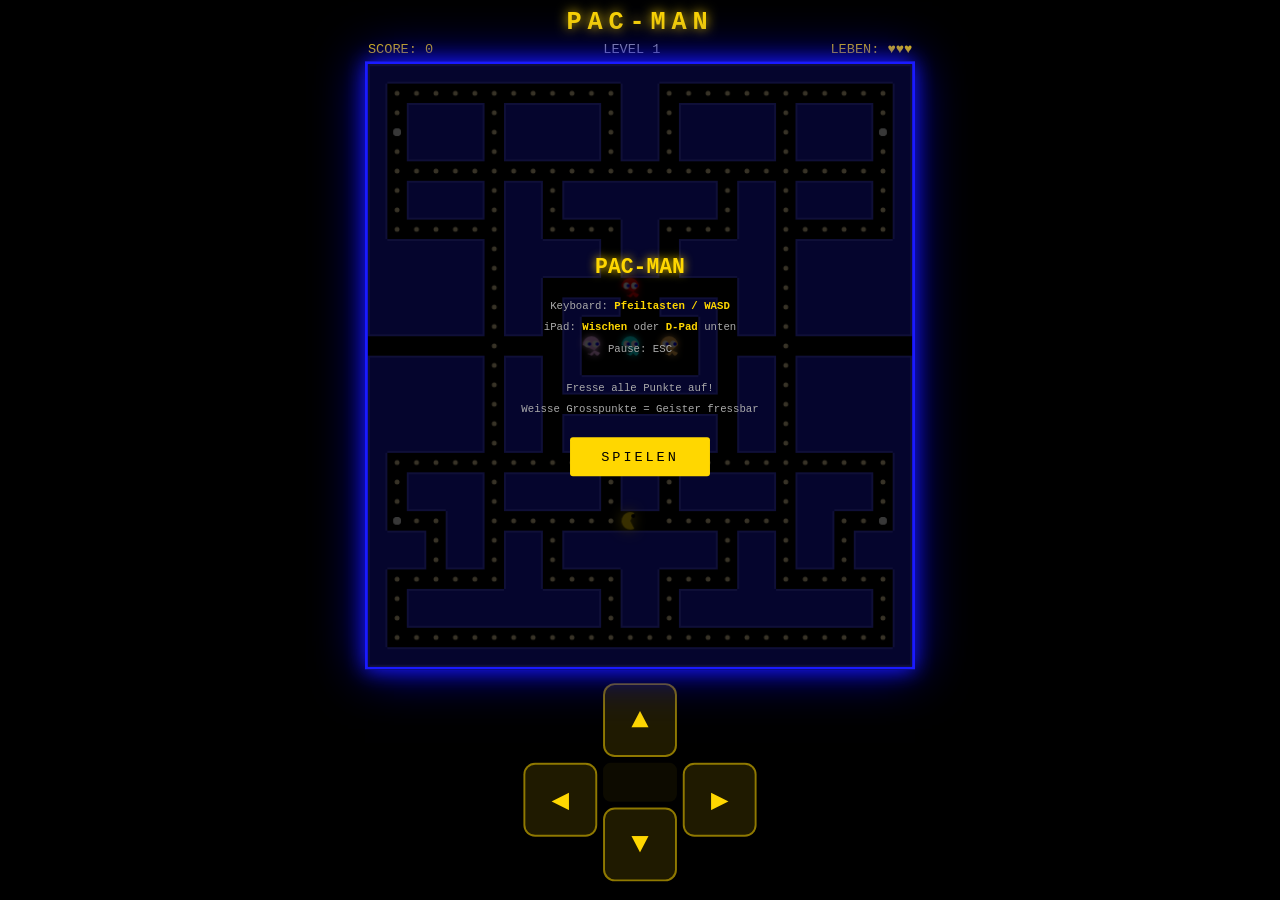
==== commit 6c12c123: "Add iPad / touch support - viewport meta: user-scalable=no prevents accidental zoom during play - D-" ====
--- a/pacman.html
+++ b/pacman.html
@@ -2,11 +2,15 @@
 <html lang="de">
 <head>
 <meta charset="UTF-8">
+<meta name="viewport" content="width=device-width, initial-scale=1.0, maximum-scale=1.0, user-scalable=no">
+<meta name="apple-mobile-web-app-capable" content="yes">
 <title>Pacman</title>
 <style>
 * { margin:0; padding:0; box-sizing:border-box; }
-body { background:#000; display:flex; flex-direction:column; align-items:center; padding:10px; font-family:'Courier New',monospace; color:#fff; }
-h1 { color:#FFD700; font-size:26px; letter-spacing:6px; text-shadow:0 0 12px #FFD700; margin-bottom:6px; }
+html,body { background:#000; width:100%; height:100%; overflow:hidden; touch-action:none; }
+body { display:flex; justify-content:center; align-items:flex-start; font-family:'Courier New',monospace; color:#fff; }
+#gc { display:flex; flex-direction:column; align-items:center; transform-origin:top center; padding:8px 0; }
+h1 { color:#FFD700; font-size:26px; letter-spacing:6px; text-shadow:0 0 12px #FFD700; margin-bottom:5px; }
 #hud { display:flex; justify-content:space-between; width:560px; margin-bottom:4px; font-size:14px; }
 #wrap { position:relative; border:3px solid #1a1aff; box-shadow:0 0 20px #1a1aff,0 0 50px #0000aa; }
 canvas { display:block; }
@@ -14,11 +18,18 @@
 #ov h2 { font-size:22px; color:#FFD700; text-shadow:0 0 10px #FFD700; margin-bottom:16px; }
 #ov p { font-size:11px; color:#aaa; line-height:2; text-align:center; margin-bottom:18px; }
 #ov .big { font-size:16px; color:#FFD700; margin-bottom:8px; }
-button { background:#FFD700; color:#000; border:none; padding:12px 32px; font-size:14px; font-family:inherit; cursor:pointer; letter-spacing:3px; border-radius:3px; }
-button:hover { background:#fff; box-shadow:0 0 16px #FFD700; }
+.ov-btn { background:#FFD700; color:#000; border:none; padding:12px 32px; font-size:14px; font-family:inherit; cursor:pointer; letter-spacing:3px; border-radius:3px; touch-action:manipulation; }
+.ov-btn:active { background:#fff; }
+/* D-pad */
+#dpad { display:grid; grid-template-areas:'. u .' 'l m r' '. d .'; grid-template-columns:76px 76px 76px; grid-template-rows:76px 40px 76px; gap:6px; margin-top:14px; user-select:none; -webkit-user-select:none; }
+#dpad-u { grid-area:u; } #dpad-d { grid-area:d; } #dpad-l { grid-area:l; } #dpad-r { grid-area:r; }
+#dpad-m { grid-area:m; background:rgba(255,215,0,.05); border-radius:8px; }
+.dp { width:76px; height:76px; background:rgba(255,215,0,.12); border:2.5px solid rgba(255,215,0,.5); color:#FFD700; font-size:30px; border-radius:12px; display:flex; align-items:center; justify-content:center; cursor:pointer; touch-action:manipulation; -webkit-tap-highlight-color:transparent; transition:background .1s; }
+.dp:active, .dp.on { background:rgba(255,215,0,.38); border-color:#FFD700; }
 </style>
 </head>
 <body>
+<div id="gc">
 <h1>PAC-MAN</h1>
 <div id="hud">
   <span style="color:#FFD700">SCORE: <span id="sc">0</span></span>
@@ -29,12 +40,22 @@
   <canvas id="c" width="560" height="620"></canvas>
   <div id="ov">
     <h2>PAC-MAN</h2>
-    <p>Steuerung: <b style="color:#FFD700">Pfeiltasten</b> oder <b style="color:#FFD700">WASD</b><br>
-       Pause: ESC &nbsp;|&nbsp; Neustart: R</p>
+    <p>Keyboard: <b style="color:#FFD700">Pfeiltasten / WASD</b><br>
+       iPad: <b style="color:#FFD700">Wischen</b> oder <b style="color:#FFD700">D-Pad</b> unten<br>
+       Pause: ESC</p>
     <p>Fresse alle Punkte auf!<br>Weisse Grosspunkte = Geister fressbar</p>
-    <button onclick="startGame()">SPIELEN</button>
+    <button class="ov-btn" onclick="startGame()">SPIELEN</button>
   </div>
 </div>
+<!-- D-Pad for touch -->
+<div id="dpad">
+  <div id="dpad-u" class="dp">▲</div>
+  <div id="dpad-m"></div>
+  <div id="dpad-l" class="dp">◀</div>
+  <div id="dpad-d" class="dp">▼</div>
+  <div id="dpad-r" class="dp">▶</div>
+</div>
+</div><!-- #gc -->
 
 <script>
 const C = document.getElementById('c');
@@ -391,7 +412,7 @@
   ov.innerHTML=`<h2>GAME OVER</h2>
     <p class="big">PUNKTE: ${player.score}</p>
     <p>Level erreicht: ${level}</p>
-    <button onclick="startGame()" style="margin-top:14px">NOCHMAL</button>`;
+    <button class="ov-btn" onclick="startGame()" style="margin-top:14px">NOCHMAL</button>`;
   ov.style.display='flex';
 }
 
@@ -566,6 +587,53 @@
   ctx.textAlign='left';
 }
 
+// ---- touch / D-pad ----
+(function(){
+  // D-pad buttons
+  const dirMap = {
+    'dpad-u': {x:0,y:-1}, 'dpad-d': {x:0,y:1},
+    'dpad-l': {x:-1,y:0}, 'dpad-r': {x:1,y:0}
+  };
+  Object.entries(dirMap).forEach(([id,dir])=>{
+    const el=document.getElementById(id);
+    const apply=e=>{ e.preventDefault(); if(player) player.want={...dir}; el.classList.add('on'); };
+    const release=e=>{ e.preventDefault(); el.classList.remove('on'); };
+    el.addEventListener('touchstart',apply,{passive:false});
+    el.addEventListener('touchend',release,{passive:false});
+    el.addEventListener('mousedown',apply);
+    el.addEventListener('mouseup',release);
+  });
+
+  // Swipe on canvas
+  let sx,sy;
+  C.addEventListener('touchstart',e=>{ sx=e.touches[0].clientX; sy=e.touches[0].clientY; e.preventDefault(); },{passive:false});
+  C.addEventListener('touchmove',e=>e.preventDefault(),{passive:false});
+  C.addEventListener('touchend',e=>{
+    const dx=e.changedTouches[0].clientX-sx, dy=e.changedTouches[0].clientY-sy;
+    if(Math.abs(dx)<15&&Math.abs(dy)<15) return;
+    if(!player) return;
+    player.want=Math.abs(dx)>Math.abs(dy)
+      ? {x:dx>0?1:-1,y:0}
+      : {x:0,y:dy>0?1:-1};
+    e.preventDefault();
+  },{passive:false});
+})();
+
+// ---- responsive scaling ----
+function rescale(){
+  const gc=document.getElementById('gc');
+  // total content height: title(36)+hud(24)+canvas(626)+dpad(174)+gaps(~50)
+  const W=560, H=36+24+626+174+60;
+  const s=Math.min((window.innerWidth-10)/W, (window.innerHeight-6)/H, 1);
+  gc.style.transform=`scale(${s})`;
+  // collapse dead space so body doesn't scroll
+  gc.style.marginBottom=`${-(1-s)*H}px`;
+  document.body.style.height=`${s*H}px`;
+}
+window.addEventListener('resize',rescale);
+window.addEventListener('orientationchange',()=>setTimeout(rescale,200));
+rescale();
+
 // initial render
 initMap(); player=mkPlayer(); ghosts=mkGhosts(); render();
 </script>
